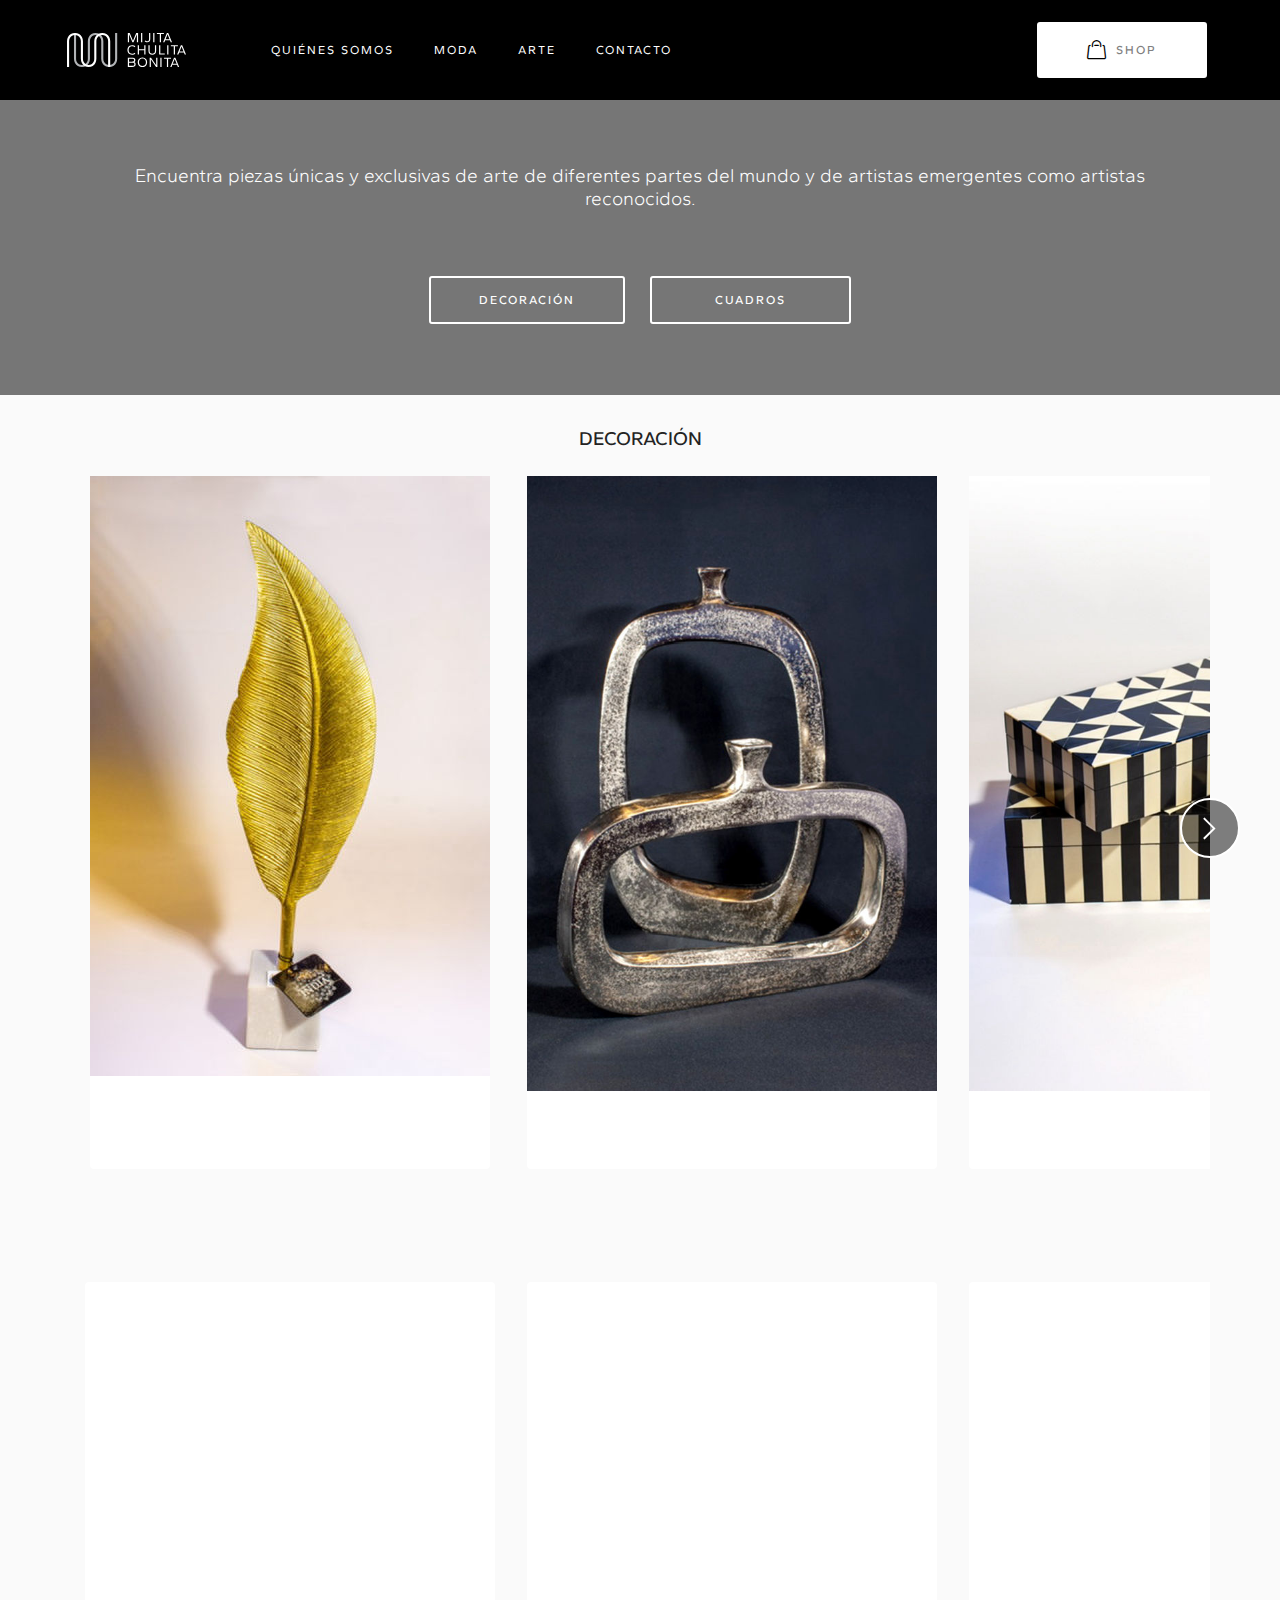
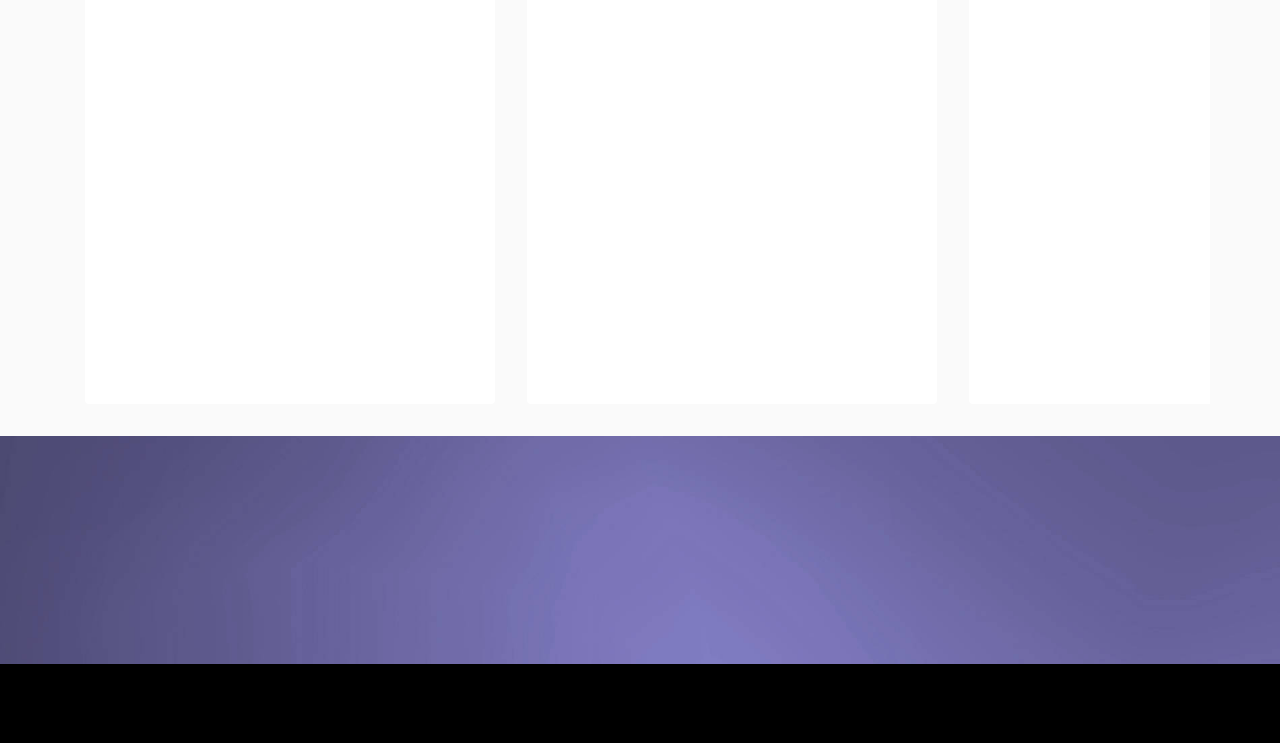
==== arte.html @ ff66fc86 "create github pages" ====
<!DOCTYPE html>
<html  >
<head>
  
  <meta charset="UTF-8">
  <meta http-equiv="X-UA-Compatible" content="IE=edge">
  
  <meta name="viewport" content="width=device-width, initial-scale=1, minimum-scale=1">
  <link rel="shortcut icon" href="assets/images/mcb.svg" type="image/x-icon">
  <meta name="description" content="">
  
  
  <title>Arte</title>
  <link rel="stylesheet" href="assets/web/assets/mobirise-icons-bold/mobirise-icons-bold.css">
  <link rel="stylesheet" href="assets/web/assets/mobirise-icons2/mobirise2.css">
  <link rel="stylesheet" href="assets/tether/tether.min.css">
  <link rel="stylesheet" href="assets/bootstrap/css/bootstrap.min.css">
  <link rel="stylesheet" href="assets/bootstrap/css/bootstrap-grid.min.css">
  <link rel="stylesheet" href="assets/bootstrap/css/bootstrap-reboot.min.css">
  <link rel="stylesheet" href="assets/animatecss/animate.min.css">
  <link rel="stylesheet" href="assets/dropdown/css/style.css">
  <link rel="stylesheet" href="assets/socicon/css/styles.css">
  <link rel="stylesheet" href="assets/theme/css/style.css">
  <link rel="preload" href="https://fonts.googleapis.com/css?family=Gantari:100,200,300,400,500,600,700,800,900,100i,200i,300i,400i,500i,600i,700i,800i,900i&display=swap" as="style" onload="this.onload=null;this.rel='stylesheet'">
  <noscript><link rel="stylesheet" href="https://fonts.googleapis.com/css?family=Gantari:100,200,300,400,500,600,700,800,900,100i,200i,300i,400i,500i,600i,700i,800i,900i&display=swap"></noscript>
  <link rel="preload" as="style" href="assets/mobirise/css/mbr-additional.css"><link rel="stylesheet" href="assets/mobirise/css/mbr-additional.css" type="text/css">

  
  
  
</head>
<body>
  
  <section class="menu menu2 charitym5 cid-uapcgdKpkz" once="menu" id="amenu2-3z">
    

    <nav class="navbar navbar-dropdown navbar-fixed-top navbar-expand-lg">
        <div class="container-fluid">
            <div class="navbar-brand">
                <span class="navbar-logo">
                    <a href="index.html">
                        <img src="assets/images/logo-mcb-1.svg" alt="" style="height: 3rem;">
                    </a>
                </span>
                
            </div>
            <button class="navbar-toggler" type="button" data-toggle="collapse" data-target="#navbarSupportedContent" aria-controls="navbarNavAltMarkup" aria-expanded="false" aria-label="Toggle navigation">
                <div class="hamburger">
                    <div>
                        <span></span>
                        <span></span>
                        <span></span>
                    </div>
                    <div>
                        <span></span>
                        <span></span>
                        <span></span>
                    </div>
                    <div></div>
                    <div>
                        <span></span>
                        <span></span>
                        <span></span>
                    </div>
                </div>
            </button>
            <div class="collapse navbar-collapse" id="navbarSupportedContent">
                <ul class="navbar-nav nav-dropdown" data-app-modern-menu="true"><li class="nav-item">
                        <a class="nav-link link text-white text-primary display-4" href="quienes-somos.html"><span style="font-weight: normal;">QUIÉNES SOMOS</span></a>
                    </li>
                    <li class="nav-item">
                        <a class="nav-link link text-white text-primary display-4" href="moda.html"><span style="font-weight: normal;">MODA</span></a>
                    </li>
                    <li class="nav-item">
                        <a class="nav-link link text-white text-primary display-4" href="arte.html"><span style="font-weight: normal;">ARTE</span></a>
                    </li>
                    <li class="nav-item">
                        <a class="nav-link link text-white text-primary display-4" href="contacto.html"><span style="font-weight: normal;">CONTACTO</span></a>
                    </li></ul>
                <div class="navbar-buttons mbr-section-btn"><a class="btn btn-white display-4" href="https://www.instagram.com/mijitachulitabonita/" target="_blank"><span class="mbrib-shopping-bag mbr-iconfont mbr-iconfont-btn" style="color: rgb(0, 0, 0);"></span>SHOP</a></div>
            </div>
        </div>
    </nav>
</section>

<section class="article06 modelm5 cid-uapcgedxtM" id="article06-40">
    

    
    

    <div class="container-fluid">
        <div class="row">
            <div class="col-12">
                <div class="content-wrapper">
                    <h2 class="mbr-section-title mbr-fonts-style display-1">Encuentra piezas únicas y exclusivas de arte de diferentes partes del mundo y de artistas emergentes como artistas reconocidos.</h2>
                    <div class="mbr-section-btn"><a class="btn btn-white-outline display-4" href="arte.html#slider3-41">DECORACIÓN</a> <a class="btn btn-white-outline display-4" href="arte.html#slider3-42">&nbsp; &nbsp;CUADROS&nbsp; &nbsp;</a></div>
                </div>
            </div>
        </div>
    </div>
</section>

<section class="slider3 mbr-embla cid-uapcgeuZ1p" id="slider3-41">
    

    
    
    <div class="position-relative text-center">
        <div class="col-12">
            <h3 class="mbr-section-title mbr-fonts-style align-center mb-4 display-5">
                DECORACIÓN</h3>
            
        </div>
        <div class="embla" data-skip-snaps="true" data-align="center" data-contain-scroll="trimSnaps" data-auto-play-interval="5" data-draggable="true">
            <div class="embla__viewport container">
                <div class="embla__container">
                    
                    
                    
                    <div class="embla__slide slider-image item active" style="margin-left: 1rem; margin-right: 1rem;">
                        <div class="card-wrap">
                            <div class="item-wrapper position-relative">
                                <div class="image-wrap">
                                    <img src="assets/images/escultura-1-400x600.jpg" alt="" data-slide-to="0" data-bs-slide-to="0">
                                </div>
                            </div>
                            <div class="content-wrap">
                                <h5 class="mbr-section-title card-title mbr-fonts-style align-center m-0 display-4">Escultura de hierro y mármol.</h5>
                                
                                
                                
                                
                            </div>
                        </div>
                    </div><div class="embla__slide slider-image item" style="margin-left: 1rem; margin-right: 1rem;">
                        <div class="card-wrap">
                            <div class="item-wrapper position-relative">
                                <div class="image-wrap">
                                    <img src="assets/images/florero-1-600x900.jpg" alt="" data-slide-to="1" data-bs-slide-to="1">
                                </div>
                            </div>
                            <div class="content-wrap">
                                <h5 class="mbr-section-title card-title mbr-fonts-style align-center m-0 display-4">Floreros decorativos</h5>
                                
                                
                                
                                
                            </div>
                        </div>
                    </div><div class="embla__slide slider-image item" style="margin-left: 1rem; margin-right: 1rem;">
                        <div class="card-wrap">
                            <div class="item-wrapper position-relative">
                                <div class="image-wrap">
                                    <img src="assets/images/caja-2-600x900.jpg" alt="" data-slide-to="2" data-bs-slide-to="2">
                                </div>
                            </div>
                            <div class="content-wrap">
                                <h5 class="mbr-section-title card-title mbr-fonts-style align-center m-0 display-4"><div>Caja de resina y hueso</div></h5>
                                
                                
                                
                                
                            </div>
                        </div>
                    </div>
                </div>
            </div>
            <button class="embla__button embla__button--prev">
                <span class="mobi-mbri mobi-mbri-arrow-prev mbr-iconfont" aria-hidden="true"></span>
                <span class="sr-only visually-hidden">Previous</span>
            </button>
            <button class="embla__button embla__button--next">
                <span class="mobi-mbri mobi-mbri-arrow-next mbr-iconfont" aria-hidden="true"></span>
                <span class="sr-only visually-hidden">Next</span>
            </button>
        </div>
    </div>
</section>

<section class="slider3 mbr-embla cid-uapcggp6aD" id="slider3-42">
    

    
    
    <div class="position-relative text-center">
        <div class="col-12">
            <h3 class="mbr-section-title mbr-fonts-style align-center mb-4 display-5">CUADROS</h3>
            
        </div>
        <div class="embla" data-skip-snaps="true" data-align="center" data-contain-scroll="trimSnaps" data-auto-play-interval="5" data-draggable="true">
            <div class="embla__viewport container">
                <div class="embla__container">
                    
                    
                    
                    <div class="embla__slide slider-image item active" style="margin-left: 1rem; margin-right: 1rem;">
                        <div class="card-wrap">
                            <div class="item-wrapper position-relative">
                                <div class="image-wrap">
                                    <img src="assets/images/cuadro-1-600x900.jpg" alt="" data-slide-to="0" data-bs-slide-to="0">
                                </div>
                            </div>
                            <div class="content-wrap">
                                <h5 class="mbr-section-title card-title mbr-fonts-style align-center m-0 display-4">Título: “Mujer Desnuda”<div>Técnica: Acrílico</div><div>Artista: Michelle de Sicilia</div></h5>
                                
                                
                                
                                
                            </div>
                        </div>
                    </div><div class="embla__slide slider-image item" style="margin-left: 1rem; margin-right: 1rem;">
                        <div class="card-wrap">
                            <div class="item-wrapper position-relative">
                                <div class="image-wrap">
                                    <img src="assets/images/cuadro-2-600x900.jpg" alt="" data-slide-to="1" data-bs-slide-to="1">
                                </div>
                            </div>
                            <div class="content-wrap">
                                <h5 class="mbr-section-title card-title mbr-fonts-style align-center m-0 display-4">Título: “Revolución”<br>Técnica: Acrílico sobre periódico<br>Artista: Michelle de Sicilia</h5>
                                
                                
                                
                                
                            </div>
                        </div>
                    </div><div class="embla__slide slider-image item" style="margin-left: 1rem; margin-right: 1rem;">
                        <div class="card-wrap">
                            <div class="item-wrapper position-relative">
                                <div class="image-wrap">
                                    <img src="assets/images/cuadro-3-600x900.jpg" alt="" data-slide-to="2" data-bs-slide-to="2">
                                </div>
                            </div>
                            <div class="content-wrap">
                                <h5 class="mbr-section-title card-title mbr-fonts-style align-center m-0 display-4">Canvas impreso.<br>Medidas 41.5 x 31.5</h5>
                                
                                
                                
                                
                            </div>
                        </div>
                    </div><div class="embla__slide slider-image item" style="margin-left: 1rem; margin-right: 1rem;">
                        <div class="card-wrap">
                            <div class="item-wrapper position-relative">
                                <div class="image-wrap">
                                    <img src="../../app/themes/mobirise5/components/slider3/" alt="" data-slide-to="8" data-bs-slide-to="8">
                                </div>
                            </div>
                            <div class="content-wrap">
                                <h5 class="mbr-section-title card-title mbr-fonts-style align-center m-0 display-4"><div>Bila 77</div></h5>
                                
                                
                                
                                
                            </div>
                        </div>
                    </div><div class="embla__slide slider-image item" style="margin-left: 1rem; margin-right: 1rem;">
                        <div class="card-wrap">
                            <div class="item-wrapper position-relative">
                                <div class="image-wrap">
                                    <img src="../../app/themes/mobirise5/components/slider3/" alt="" data-slide-to="9" data-bs-slide-to="9">
                                </div>
                            </div>
                            <div class="content-wrap">
                                <h5 class="mbr-section-title card-title mbr-fonts-style align-center m-0 display-4">Bila 77</h5>
                                
                                
                                
                                
                            </div>
                        </div>
                    </div><div class="embla__slide slider-image item" style="margin-left: 1rem; margin-right: 1rem;">
                        <div class="card-wrap">
                            <div class="item-wrapper position-relative">
                                <div class="image-wrap">
                                    <img src="../../app/themes/mobirise5/components/slider3/" alt="" data-slide-to="10" data-bs-slide-to="10">
                                </div>
                            </div>
                            <div class="content-wrap">
                                <h5 class="mbr-section-title card-title mbr-fonts-style align-center m-0 display-4">Recycled-Karma</h5>
                                
                                
                                
                                
                            </div>
                        </div>
                    </div>
                </div>
            </div>
            <button class="embla__button embla__button--prev">
                <span class="mobi-mbri mobi-mbri-arrow-prev mbr-iconfont" aria-hidden="true"></span>
                <span class="sr-only visually-hidden">Previous</span>
            </button>
            <button class="embla__button embla__button--next">
                <span class="mobi-mbri mobi-mbri-arrow-next mbr-iconfont" aria-hidden="true"></span>
                <span class="sr-only visually-hidden">Next</span>
            </button>
        </div>
    </div>
</section>

<section class="article09 merchm5 cid-uapkYEFj7q" id="article09-46">
    

    
    

    <div class="container-fluid">
        <div class="row">
            <div class="col-12 col-lg-6">
                <div class="content-wrapper">
                    
                    <p class="mbr-text mbr-fonts-style display-7">Descubre nuestra colección de piezas solidarias de arte y moda.<br></p>
                    <div class="mbr-section-btn"><a class="btn btn-primary display-4" href="https://www.instagram.com/mijitachulitabonita/"><span class="mbrib-shopping-bag mbr-iconfont mbr-iconfont-btn"></span>SHOP</a></div>
                </div>
            </div>
        </div>
    </div>
</section>

<section class="footer2 cid-uapcgiK0Tx" once="footers" id="footer02-44">

    

    

    <div class="container">
        <div class="media-container-row align-center mbr-white">
            <div class="col-12">
                <p class="mbr-text mb-0 mbr-fonts-style display-4">
                    © 2024 Mijita Chulita Bonita</p>
            </div>
        </div>
    </div>
</section>


<script src="assets/web/assets/jquery/jquery.min.js"></script>
  <script src="assets/popper/popper.min.js"></script>
  <script src="assets/tether/tether.min.js"></script>
  <script src="assets/bootstrap/js/bootstrap.min.js"></script>
  <script src="assets/smoothscroll/smooth-scroll.js"></script>
  <script src="assets/viewportchecker/jquery.viewportchecker.js"></script>
  <script src="assets/dropdown/js/nav-dropdown.js"></script>
  <script src="assets/dropdown/js/navbar-dropdown.js"></script>
  <script src="assets/touchswipe/jquery.touch-swipe.min.js"></script>
  <script src="assets/embla/embla.min.js"></script>
  <script src="assets/embla/script.js"></script>
  <script src="assets/theme/js/script.js"></script>
  
  
  
  <input name="animation" type="hidden">
  </body>
</html>
---- assets/web/assets/mobirise-icons-bold/mobirise-icons-bold.css ----
@font-face {
  font-family: 'mobirise-icons-bold';
  font-display: swap;
  src:  url('mobirise-icons-bold.eot?m1l4yr');
  src:  url('mobirise-icons-bold.eot?m1l4yr#iefix') format('embedded-opentype'),
    url('mobirise-icons-bold.ttf?m1l4yr') format('truetype'),
    url('mobirise-icons-bold.woff?m1l4yr') format('woff'),
    url('mobirise-icons-bold.svg?m1l4yr#mobirise-icons-bold') format('svg');
  font-weight: normal;
  font-style: normal;
}

[class^="mbrib-"], [class*="mbrib-"] {
  /* use !important to prevent issues with browser extensions that change fonts */
  font-family: 'mobirise-icons-bold' !important;
  speak: none;
  font-style: normal;
  font-weight: normal;
  font-variant: normal;
  text-transform: none;
  line-height: 1;

  /* Better Font Rendering =========== */
  -webkit-font-smoothing: antialiased;
  -moz-osx-font-smoothing: grayscale;
}

.mbrib-add-submenu:before {
  content: "\e900";
}
.mbrib-alert:before {
  content: "\e901";
}
.mbrib-align-center:before {
  content: "\e902";
}
.mbrib-align-justify:before {
  content: "\e903";
}
.mbrib-align-left:before {
  content: "\e904";
}
.mbrib-align-right:before {
  content: "\e905";
}
.mbrib-android:before {
  content: "\e906";
}
.mbrib-apple:before {
  content: "\e907";
}
.mbrib-arrow-down:before {
  content: "\e908";
}
.mbrib-arrow-next:before {
  content: "\e909";
}
.mbrib-arrow-prev:before {
  content: "\e90a";
}
.mbrib-arrow-up:before {
  content: "\e90b";
}
.mbrib-bold:before {
  content: "\e90c";
}
.mbrib-bookmark:before {
  content: "\e90d";
}
.mbrib-bootstrap:before {
  content: "\e90e";
}
.mbrib-briefcase:before {
  content: "\e90f";
}
.mbrib-browse:before {
  content: "\e910";
}
.mbrib-bulleted-list:before {
  content: "\e911";
}
.mbrib-calendar:before {
  content: "\e912";
}
.mbrib-camera:before {
  content: "\e913";
}
.mbrib-cart-add:before {
  content: "\e914";
}
.mbrib-cart-full:before {
  content: "\e915";
}
.mbrib-cash:before {
  content: "\e916";
}
.mbrib-change-style:before {
  content: "\e917";
}
.mbrib-chat:before {
  content: "\e918";
}
.mbrib-clock:before {
  content: "\e919";
}
.mbrib-close:before {
  content: "\e91a";
}
.mbrib-cloud:before {
  content: "\e91b";
}
.mbrib-code:before {
  content: "\e91c";
}
.mbrib-contact-form:before {
  content: "\e91d";
}
.mbrib-credit-card:before {
  content: "\e91e";
}
.mbrib-cursor-click:before {
  content: "\e91f";
}
.mbrib-cust-feedback:before {
  content: "\e920";
}
.mbrib-database:before {
  content: "\e921";
}
.mbrib-delivery:before {
  content: "\e922";
}
.mbrib-desktop:before {
  content: "\e923";
}
.mbrib-devices:before {
  content: "\e924";
}
.mbrib-down:before {
  content: "\e925";
}
.mbrib-download:before {
  content: "\e926";
}
.mbrib-drag-n-drop:before {
  content: "\e927";
}
.mbrib-drag-n-drop2:before {
  content: "\e928";
}
.mbrib-edit:before {
  content: "\e929";
}
.mbrib-edit2:before {
  content: "\e92a";
}
.mbrib-error:before {
  content: "\e92b";
}
.mbrib-extension:before {
  content: "\e92c";
}
.mbrib-features:before {
  content: "\e92d";
}
.mbrib-file:before {
  content: "\e92e";
}
.mbrib-flag:before {
  content: "\e92f";
}
.mbrib-folder:before {
  content: "\e930";
}
.mbrib-gift:before {
  content: "\e931";
}
.mbrib-github:before {
  content: "\e932";
}
.mbrib-globe-2:before {
  content: "\e933";
}
.mbrib-globe:before {
  content: "\e934";
}
.mbrib-growing-chart:before {
  content: "\e935";
}
.mbrib-hearth:before {
  content: "\e936";
}
.mbrib-help:before {
  content: "\e937";
}
.mbrib-home:before {
  content: "\e938";
}
.mbrib-hot-cup:before {
  content: "\e939";
}
.mbrib-idea:before {
  content: "\e93a";
}
.mbrib-image-gallery:before {
  content: "\e93b";
}
.mbrib-image-slider:before {
  content: "\e93c";
}
.mbrib-info:before {
  content: "\e93d";
}
.mbrib-italic:before {
  content: "\e93e";
}
.mbrib-key:before {
  content: "\e93f";
}
.mbrib-laptop:before {
  content: "\e940";
}
.mbrib-layers:before {
  content: "\e941";
}
.mbrib-left-right:before {
  content: "\e942";
}
.mbrib-left:before {
  content: "\e943";
}
.mbrib-letter:before {
  content: "\e944";
}
.mbrib-like:before {
  content: "\e945";
}
.mbrib-link:before {
  content: "\e946";
}
.mbrib-lock:before {
  content: "\e947";
}
.mbrib-login:before {
  content: "\e948";
}
.mbrib-logout:before {
  content: "\e949";
}
.mbrib-magic-stick:before {
  content: "\e94a";
}
.mbrib-map-pin:before {
  content: "\e94b";
}
.mbrib-menu:before {
  content: "\e94c";
}
.mbrib-mobile:before {
  content: "\e94d";
}
.mbrib-mobile2:before {
  content: "\e94e";
}
.mbrib-mobirise:before {
  content: "\e94f";
}
.mbrib-more-horizontal:before {
  content: "\e950";
}
.mbrib-more-vertical:before {
  content: "\e951";
}
.mbrib-music:before {
  content: "\e952";
}
.mbrib-new-file:before {
  content: "\e953";
}
.mbrib-numbered-list:before {
  content: "\e954";
}
.mbrib-opened-folder:before {
  content: "\e955";
}
.mbrib-pages:before {
  content: "\e956";
}
.mbrib-paper-plane:before {
  content: "\e957";
}
.mbrib-paperclip:before {
  content: "\e958";
}
.mbrib-photo:before {
  content: "\e959";
}
.mbrib-photos:before {
  content: "\e95a";
}
.mbrib-pin:before {
  content: "\e95b";
}
.mbrib-play:before {
  content: "\e95c";
}
.mbrib-plus:before {
  content: "\e95d";
}
.mbrib-preview:before {
  content: "\e95e";
}
.mbrib-print:before {
  content: "\e95f";
}
.mbrib-protect:before {
  content: "\e960";
}
.mbrib-question:before {
  content: "\e961";
}
.mbrib-quote-left:before {
  content: "\e962";
}
.mbrib-quote-right:before {
  content: "\e963";
}
.mbrib-redo:before {
  content: "\e964";
}
.mbrib-refresh:before {
  content: "\e965";
}
.mbrib-responsive:before {
  content: "\e966";
}
.mbrib-right:before {
  content: "\e967";
}
.mbrib-rocket:before {
  content: "\e968";
}
.mbrib-sad-face:before {
  content: "\e969";
}
.mbrib-sale:before {
  content: "\e96a";
}
.mbrib-save:before {
  content: "\e96b";
}
.mbrib-search:before {
  content: "\e96c";
}
.mbrib-setting:before {
  content: "\e96d";
}
.mbrib-setting2:before {
  content: "\e96e";
}
.mbrib-setting3:before {
  content: "\e96f";
}
.mbrib-share:before {
  content: "\e970";
}
.mbrib-shopping-bag:before {
  content: "\e971";
}
.mbrib-shopping-basket:before {
  content: "\e972";
}
.mbrib-shopping-cart:before {
  content: "\e973";
}
.mbrib-sites:before {
  content: "\e974";
}
.mbrib-smile-face:before {
  content: "\e975";
}
.mbrib-speed:before {
  content: "\e976";
}
.mbrib-star:before {
  content: "\e977";
}
.mbrib-success:before {
  content: "\e978";
}
.mbrib-sun:before {
  content: "\e979";
}
.mbrib-sun2:before {
  content: "\e97a";
}
.mbrib-tablet-vertical:before {
  content: "\e97b";
}
.mbrib-tablet:before {
  content: "\e97c";
}
.mbrib-target:before {
  content: "\e97d";
}
.mbrib-timer:before {
  content: "\e97e";
}
.mbrib-to-ftp:before {
  content: "\e97f";
}
.mbrib-to-local-drive:before {
  content: "\e980";
}
.mbrib-touch-swipe:before {
  content: "\e981";
}
.mbrib-touch:before {
  content: "\e982";
}
.mbrib-trash:before {
  content: "\e983";
}
.mbrib-underline:before {
  content: "\e984";
}
.mbrib-undo:before {
  content: "\e985";
}
.mbrib-unlink:before {
  content: "\e986";
}
.mbrib-unlock:before {
  content: "\e987";
}
.mbrib-up-down:before {
  content: "\e988";
}
.mbrib-up:before {
  content: "\e989";
}
.mbrib-update:before {
  content: "\e98a";
}
.mbrib-upload:before {
  content: "\e98b";
}
.mbrib-user:before {
  content: "\e98c";
}
.mbrib-user2:before {
  content: "\e98d";
}
.mbrib-users:before {
  content: "\e98e";
}
.mbrib-video-play:before {
  content: "\e98f";
}
.mbrib-video:before {
  content: "\e990";
}
.mbrib-watch:before {
  content: "\e991";
}
.mbrib-website-theme:before {
  content: "\e992";
}
.mbrib-wifi:before {
  content: "\e993";
}
.mbrib-windows:before {
  content: "\e994";
}
.mbrib-zoom-out:before {
  content: "\e995";
}
---- assets/web/assets/mobirise-icons2/mobirise2.css ----
@font-face {
  font-family: 'Moririse2';
  font-display: swap;
  src:  url('mobirise2.eot?f2bix4');
  src:  url('mobirise2.eot?f2bix4#iefix') format('embedded-opentype'),
    url('mobirise2.ttf?f2bix4') format('truetype'),
    url('mobirise2.woff?f2bix4') format('woff'),
    url('mobirise2.svg?f2bix4#mobirise2') format('svg');
  font-weight: normal;
  font-style: normal;
}

[class^="mobi-"], [class*=" mobi-"] {
  /* use !important to prevent issues with browser extensions that change fonts */
  font-family: 'Moririse2' !important;
  speak: none;
  font-style: normal;
  font-weight: normal;
  font-variant: normal;
  text-transform: none;
  line-height: 1;

  /* Better Font Rendering =========== */
  -webkit-font-smoothing: antialiased;
  -moz-osx-font-smoothing: grayscale;
}

.mobi-mbri-add-submenu:before {
  content: "\e900";
}
.mobi-mbri-alert:before {
  content: "\e901";
}
.mobi-mbri-align-center:before {
  content: "\e902";
}
.mobi-mbri-align-justify:before {
  content: "\e903";
}
.mobi-mbri-align-left:before {
  content: "\e904";
}
.mobi-mbri-align-right:before {
  content: "\e905";
}
.mobi-mbri-android:before {
  content: "\e906";
}
.mobi-mbri-apple:before {
  content: "\e907";
}
.mobi-mbri-arrow-down:before {
  content: "\e908";
}
.mobi-mbri-arrow-next:before {
  content: "\e909";
}
.mobi-mbri-arrow-prev:before {
  content: "\e90a";
}
.mobi-mbri-arrow-up:before {
  content: "\e90b";
}
.mobi-mbri-bold:before {
  content: "\e90c";
}
.mobi-mbri-bookmark:before {
  content: "\e90d";
}
.mobi-mbri-bootstrap:before {
  content: "\e90e";
}
.mobi-mbri-briefcase:before {
  content: "\e90f";
}
.mobi-mbri-browse:before {
  content: "\e910";
}
.mobi-mbri-bulleted-list:before {
  content: "\e911";
}
.mobi-mbri-calendar:before {
  content: "\e912";
}
.mobi-mbri-camera:before {
  content: "\e913";
}
.mobi-mbri-cart-add:before {
  content: "\e914";
}
.mobi-mbri-cart-full:before {
  content: "\e915";
}
.mobi-mbri-cash:before {
  content: "\e916";
}
.mobi-mbri-change-style:before {
  content: "\e917";
}
.mobi-mbri-chat:before {
  content: "\e918";
}
.mobi-mbri-clock:before {
  content: "\e919";
}
.mobi-mbri-close:before {
  content: "\e91a";
}
.mobi-mbri-cloud:before {
  content: "\e91b";
}
.mobi-mbri-code:before {
  content: "\e91c";
}
.mobi-mbri-contact-form:before {
  content: "\e91d";
}
.mobi-mbri-credit-card:before {
  content: "\e91e";
}
.mobi-mbri-cursor-click:before {
  content: "\e91f";
}
.mobi-mbri-cust-feedback:before {
  content: "\e920";
}
.mobi-mbri-database:before {
  content: "\e921";
}
.mobi-mbri-delivery:before {
  content: "\e922";
}
.mobi-mbri-desktop:before {
  content: "\e923";
}
.mobi-mbri-devices:before {
  content: "\e924";
}
.mobi-mbri-down:before {
  content: "\e925";
}
.mobi-mbri-download-2:before {
  content: "\e926";
}
.mobi-mbri-download:before {
  content: "\e927";
}
.mobi-mbri-drag-n-drop-2:before {
  content: "\e928";
}
.mobi-mbri-drag-n-drop:before {
  content: "\e929";
}
.mobi-mbri-edit-2:before {
  content: "\e92a";
}
.mobi-mbri-edit:before {
  content: "\e92b";
}
.mobi-mbri-error:before {
  content: "\e92c";
}
.mobi-mbri-extension:before {
  content: "\e92d";
}
.mobi-mbri-features:before {
  content: "\e92e";
}
.mobi-mbri-file:before {
  content: "\e92f";
}
.mobi-mbri-flag:before {
  content: "\e930";
}
.mobi-mbri-folder:before {
  content: "\e931";
}
.mobi-mbri-gift:before {
  content: "\e932";
}
.mobi-mbri-github:before {
  content: "\e933";
}
.mobi-mbri-globe-2:before {
  content: "\e934";
}
.mobi-mbri-globe:before {
  content: "\e935";
}
.mobi-mbri-growing-chart:before {
  content: "\e936";
}
.mobi-mbri-hearth:before {
  content: "\e937";
}
.mobi-mbri-help:before {
  content: "\e938";
}
.mobi-mbri-home:before {
  content: "\e939";
}
.mobi-mbri-hot-cup:before {
  content: "\e93a";
}
.mobi-mbri-idea:before {
  content: "\e93b";
}
.mobi-mbri-image-gallery:before {
  content: "\e93c";
}
.mobi-mbri-image-slider:before {
  content: "\e93d";
}
.mobi-mbri-info:before {
  content: "\e93e";
}
.mobi-mbri-italic:before {
  content: "\e93f";
}
.mobi-mbri-key:before {
  content: "\e940";
}
.mobi-mbri-laptop:before {
  content: "\e941";
}
.mobi-mbri-layers:before {
  content: "\e942";
}
.mobi-mbri-left-right:before {
  content: "\e943";
}
.mobi-mbri-left:before {
  content: "\e944";
}
.mobi-mbri-letter:before {
  content: "\e945";
}
.mobi-mbri-like:before {
  content: "\e946";
}
.mobi-mbri-link:before {
  content: "\e947";
}
.mobi-mbri-lock:before {
  content: "\e948";
}
.mobi-mbri-login:before {
  content: "\e949";
}
.mobi-mbri-logout:before {
  content: "\e94a";
}
.mobi-mbri-magic-stick:before {
  content: "\e94b";
}
.mobi-mbri-map-pin:before {
  content: "\e94c";
}
.mobi-mbri-menu:before {
  content: "\e94d";
}
.mobi-mbri-mobile-2:before {
  content: "\e94e";
}
.mobi-mbri-mobile-horizontal:before {
  content: "\e94f";
}
.mobi-mbri-mobile:before {
  content: "\e950";
}
.mobi-mbri-mobirise:before {
  content: "\e951";
}
.mobi-mbri-more-horizontal:before {
  content: "\e952";
}
.mobi-mbri-more-vertical:before {
  content: "\e953";
}
.mobi-mbri-music:before {
  content: "\e954";
}
.mobi-mbri-new-file:before {
  content: "\e955";
}
.mobi-mbri-numbered-list:before {
  content: "\e956";
}
.mobi-mbri-opened-folder:before {
  content: "\e957";
}
.mobi-mbri-pages:before {
  content: "\e958";
}
.mobi-mbri-paper-plane:before {
  content: "\e959";
}
.mobi-mbri-paperclip:before {
  content: "\e95a";
}
.mobi-mbri-phone:before {
  content: "\e95b";
}
.mobi-mbri-photo:before {
  content: "\e95c";
}
.mobi-mbri-photos:before {
  content: "\e95d";
}
.mobi-mbri-pin:before {
  content: "\e95e";
}
.mobi-mbri-play:before {
  content: "\e95f";
}
.mobi-mbri-plus:before {
  content: "\e960";
}
.mobi-mbri-preview:before {
  content: "\e961";
}
.mobi-mbri-print:before {
  content: "\e962";
}
.mobi-mbri-protect:before {
  content: "\e963";
}
.mobi-mbri-question:before {
  content: "\e964";
}
.mobi-mbri-quote-left:before {
  content: "\e965";
}
.mobi-mbri-quote-right:before {
  content: "\e966";
}
.mobi-mbri-redo:before {
  content: "\e967";
}
.mobi-mbri-refresh:before {
  content: "\e968";
}
.mobi-mbri-responsive-2:before {
  content: "\e969";
}
.mobi-mbri-responsive:before {
  content: "\e96a";
}
.mobi-mbri-right:before {
  content: "\e96b";
}
.mobi-mbri-rocket:before {
  content: "\e96c";
}
.mobi-mbri-sad-face:before {
  content: "\e96d";
}
.mobi-mbri-sale:before {
  content: "\e96e";
}
.mobi-mbri-save:before {
  content: "\e96f";
}
.mobi-mbri-search:before {
  content: "\e970";
}
.mobi-mbri-setting-2:before {
  content: "\e971";
}
.mobi-mbri-setting-3:before {
  content: "\e972";
}
.mobi-mbri-setting:before {
  content: "\e973";
}
.mobi-mbri-share:before {
  content: "\e974";
}
.mobi-mbri-shopping-bag:before {
  content: "\e975";
}
.mobi-mbri-shopping-basket:before {
  content: "\e976";
}
.mobi-mbri-shopping-cart:before {
  content: "\e977";
}
.mobi-mbri-sites:before {
  content: "\e978";
}
.mobi-mbri-smile-face:before {
  content: "\e979";
}
.mobi-mbri-speed:before {
  content: "\e97a";
}
.mobi-mbri-star:before {
  content: "\e97b";
}
.mobi-mbri-success:before {
  content: "\e97c";
}
.mobi-mbri-sun:before {
  content: "\e97d";
}
.mobi-mbri-sun2:before {
  content: "\e97e";
}
.mobi-mbri-tablet-vertical:before {
  content: "\e97f";
}
.mobi-mbri-tablet:before {
  content: "\e980";
}
.mobi-mbri-target:before {
  content: "\e981";
}
.mobi-mbri-timer:before {
  content: "\e982";
}
.mobi-mbri-to-ftp:before {
  content: "\e983";
}
.mobi-mbri-to-local-drive:before {
  content: "\e984";
}
.mobi-mbri-touch-swipe:before {
  content: "\e985";
}
.mobi-mbri-touch:before {
  content: "\e986";
}
.mobi-mbri-trash:before {
  content: "\e987";
}
.mobi-mbri-underline:before {
  content: "\e988";
}
.mobi-mbri-undo:before {
  content: "\e989";
}
.mobi-mbri-unlink:before {
  content: "\e98a";
}
.mobi-mbri-unlock:before {
  content: "\e98b";
}
.mobi-mbri-up-down:before {
  content: "\e98c";
}
.mobi-mbri-up:before {
  content: "\e98d";
}
.mobi-mbri-update:before {
  content: "\e98e";
}
.mobi-mbri-upload-2:before {
  content: "\e98f";
}
.mobi-mbri-upload:before {
  content: "\e990";
}
.mobi-mbri-user-2:before {
  content: "\e991";
}
.mobi-mbri-user:before {
  content: "\e992";
}
.mobi-mbri-users:before {
  content: "\e993";
}
.mobi-mbri-video-play:before {
  content: "\e994";
}
.mobi-mbri-video:before {
  content: "\e995";
}
.mobi-mbri-watch:before {
  content: "\e996";
}
.mobi-mbri-website-theme-2:before {
  content: "\e997";
}
.mobi-mbri-website-theme:before {
  content: "\e998";
}
.mobi-mbri-wifi:before {
  content: "\e999";
}
.mobi-mbri-windows:before {
  content: "\e99a";
}
.mobi-mbri-zoom-in:before {
  content: "\e99b";
}
.mobi-mbri-zoom-out:before {
  content: "\e99c";
}
---- assets/dropdown/css/style.css ----
.navbar-dropdown {
  left: 0;
  padding: 0;
  position: absolute;
  right: 0;
  top: 0;
  transition: all 0.45s ease;
  z-index: 1030;
  background: #282828; }
  .navbar-dropdown .navbar-logo {
    margin-right: 0.8rem;
    transition: margin 0.3s ease-in-out;
    vertical-align: middle; }
    .navbar-dropdown .navbar-logo img {
      height: 3.125rem;
      transition: all 0.3s ease-in-out; }
    .navbar-dropdown .navbar-logo.mbr-iconfont {
      font-size: 3.125rem;
      line-height: 3.125rem; }
  .navbar-dropdown .navbar-caption {
    font-weight: 700;
    white-space: normal;
    vertical-align: -4px;
    line-height: 3.125rem !important; }
    .navbar-dropdown .navbar-caption, .navbar-dropdown .navbar-caption:hover {
      color: inherit;
      text-decoration: none; }
  .navbar-dropdown .mbr-iconfont + .navbar-caption {
    vertical-align: -1px; }
  .navbar-dropdown.navbar-fixed-top {
    position: fixed; }
  .navbar-dropdown .navbar-brand span {
    vertical-align: -4px; }
  .navbar-dropdown.bg-color.transparent {
    background: none; }
  .navbar-dropdown.navbar-short .navbar-brand {
    padding: 0.625rem 0; }
    .navbar-dropdown.navbar-short .navbar-brand span {
      vertical-align: -1px; }
  .navbar-dropdown.navbar-short .navbar-caption {
    line-height: 2.375rem !important;
    vertical-align: -2px; }
  .navbar-dropdown.navbar-short .navbar-logo {
    margin-right: 0.5rem; }
    .navbar-dropdown.navbar-short .navbar-logo img {
      height: 2.375rem; }
    .navbar-dropdown.navbar-short .navbar-logo.mbr-iconfont {
      font-size: 2.375rem;
      line-height: 2.375rem; }
  .navbar-dropdown.navbar-short .mbr-table-cell {
    height: 3.625rem; }
  .navbar-dropdown .navbar-close {
    left: 0.6875rem;
    position: fixed;
    top: 0.75rem;
    z-index: 1000; }
  .navbar-dropdown .hamburger-icon {
    content: "";
    display: inline-block;
    vertical-align: middle;
    width: 16px;
    -webkit-box-shadow: 0 -6px 0 1px #282828,0 0 0 1px #282828,0 6px 0 1px #282828;
    -moz-box-shadow: 0 -6px 0 1px #282828,0 0 0 1px #282828,0 6px 0 1px #282828;
    box-shadow: 0 -6px 0 1px #282828,0 0 0 1px #282828,0 6px 0 1px #282828; }

.dropdown-menu .dropdown-toggle[data-toggle="dropdown-submenu"]::after {
  border-bottom: 0.35em solid transparent;
  border-left: 0.35em solid;
  border-right: 0;
  border-top: 0.35em solid transparent;
  margin-left: 0.3rem; }

.dropdown-menu .dropdown-item:focus {
  outline: 0; }

.nav-dropdown {
  font-size: 0.75rem;
  font-weight: 500;
  height: auto !important; }
  .nav-dropdown .nav-btn {
    padding-left: 1rem; }
  .nav-dropdown .link {
    margin: .667em 1.667em;
    font-weight: 500;
    padding: 0;
    transition: color .2s ease-in-out; }
    .nav-dropdown .link.dropdown-toggle {
      margin-right: 2.583em; }
      .nav-dropdown .link.dropdown-toggle::after {
        margin-left: .25rem;
        border-top: 0.35em solid;
        border-right: 0.35em solid transparent;
        border-left: 0.35em solid transparent;
        border-bottom: 0; }
      .nav-dropdown .link.dropdown-toggle[aria-expanded="true"] {
        margin: 0;
        padding: 0.667em 3.263em  0.667em 1.667em; }
  .nav-dropdown .link::after,
  .nav-dropdown .dropdown-item::after {
    color: inherit; }
  .nav-dropdown .btn {
    font-size: 0.75rem;
    font-weight: 700;
    letter-spacing: 0;
    margin-bottom: 0;
    padding-left: 1.25rem;
    padding-right: 1.25rem; }
  .nav-dropdown .dropdown-menu {
    border-radius: 0;
    border: 0;
    left: 0;
    margin: 0;
    padding-bottom: 1.25rem;
    padding-top: 1.25rem;
    position: relative; }
  .nav-dropdown .dropdown-submenu {
    margin-left: 0.125rem;
    top: 0; }
  .nav-dropdown .dropdown-item {
    font-weight: 500;
    line-height: 2;
    padding: 0.3846em 4.615em 0.3846em 1.5385em;
    position: relative;
    transition: color .2s ease-in-out, background-color .2s ease-in-out; }
    .nav-dropdown .dropdown-item::after {
      margin-top: -0.3077em;
      position: absolute;
      right: 1.1538em;
      top: 50%; }
    .nav-dropdown .dropdown-item:focus, .nav-dropdown .dropdown-item:hover {
      background: none; }

@media (max-width: 767px) {
  .nav-dropdown.navbar-toggleable-sm {
    bottom: 0;
    display: none;
    left: 0;
    overflow-x: hidden;
    position: fixed;
    top: 0;
    transform: translateX(-100%);
    -ms-transform: translateX(-100%);
    -webkit-transform: translateX(-100%);
    width: 18.75rem;
    z-index: 999; } }
.nav-dropdown.navbar-toggleable-xl {
  bottom: 0;
  display: none;
  left: 0;
  overflow-x: hidden;
  position: fixed;
  top: 0;
  transform: translateX(-100%);
  -ms-transform: translateX(-100%);
  -webkit-transform: translateX(-100%);
  width: 18.75rem;
  z-index: 999; }

.nav-dropdown-sm {
  display: block !important;
  overflow-x: hidden;
  overflow: auto;
  padding-top: 3.875rem; }
  .nav-dropdown-sm::after {
    content: "";
    display: block;
    height: 3rem;
    width: 100%; }
  .nav-dropdown-sm.collapse.in ~ .navbar-close {
    display: block !important; }
  .nav-dropdown-sm.collapsing, .nav-dropdown-sm.collapse.in {
    transform: translateX(0);
    -ms-transform: translateX(0);
    -webkit-transform: translateX(0);
    transition: all 0.25s ease-out;
    -webkit-transition: all 0.25s ease-out;
    background: #282828; }
  .nav-dropdown-sm.collapsing[aria-expanded="false"] {
    transform: translateX(-100%);
    -ms-transform: translateX(-100%);
    -webkit-transform: translateX(-100%); }
  .nav-dropdown-sm .nav-item {
    display: block;
    margin-left: 0 !important;
    padding-left: 0; }
  .nav-dropdown-sm .link,
  .nav-dropdown-sm .dropdown-item {
    border-top: 1px dotted rgba(255, 255, 255, 0.1);
    font-size: 0.8125rem;
    line-height: 1.6;
    margin: 0 !important;
    padding: 0.875rem 2.4rem 0.875rem 1.5625rem !important;
    position: relative;
    white-space: normal; }
    .nav-dropdown-sm .link:focus, .nav-dropdown-sm .link:hover,
    .nav-dropdown-sm .dropdown-item:focus,
    .nav-dropdown-sm .dropdown-item:hover {
      background: rgba(0, 0, 0, 0.2) !important;
      color: #c0a375; }
  .nav-dropdown-sm .nav-btn {
    position: relative;
    padding: 1.5625rem 1.5625rem 0 1.5625rem; }
    .nav-dropdown-sm .nav-btn::before {
      border-top: 1px dotted rgba(255, 255, 255, 0.1);
      content: "";
      left: 0;
      position: absolute;
      top: 0;
      width: 100%; }
    .nav-dropdown-sm .nav-btn + .nav-btn {
      padding-top: 0.625rem; }
      .nav-dropdown-sm .nav-btn + .nav-btn::before {
        display: none; }
  .nav-dropdown-sm .btn {
    padding: 0.625rem 0; }
  .nav-dropdown-sm .dropdown-toggle[data-toggle="dropdown-submenu"]::after {
    margin-left: .25rem;
    border-top: 0.35em solid;
    border-right: 0.35em solid transparent;
    border-left: 0.35em solid transparent;
    border-bottom: 0; }
  .nav-dropdown-sm .dropdown-toggle[data-toggle="dropdown-submenu"][aria-expanded="true"]::after {
    border-top: 0;
    border-right: 0.35em solid transparent;
    border-left: 0.35em solid transparent;
    border-bottom: 0.35em solid; }
  .nav-dropdown-sm .dropdown-menu {
    margin: 0;
    padding: 0;
    position: relative;
    top: 0;
    left: 0;
    width: 100%;
    border: 0;
    float: none;
    border-radius: 0;
    background: none; }
  .nav-dropdown-sm .dropdown-submenu {
    left: 100%;
    margin-left: 0.125rem;
    margin-top: -1.25rem;
    top: 0; }

.navbar-toggleable-sm .nav-dropdown .dropdown-menu {
  position: absolute; }

.navbar-toggleable-sm .nav-dropdown .dropdown-submenu {
  left: 100%;
  margin-left: 0.125rem;
  margin-top: -1.25rem;
  top: 0; }

.navbar-toggleable-sm.opened .nav-dropdown .dropdown-menu {
  position: relative; }

.navbar-toggleable-sm.opened .nav-dropdown .dropdown-submenu {
  left: 0;
  margin-left: 00rem;
  margin-top: 0rem;
  top: 0; }

.is-builder .nav-dropdown.collapsing {
  transition: none !important; }

/*# sourceMappingURL=style.css.map */
---- assets/socicon/css/styles.css ----
@charset "UTF-8";

@font-face {
  font-family: 'Socicon';
  src:  url('../fonts/socicon.eot');
  src:  url('../fonts/socicon.eot?#iefix') format('embedded-opentype'),
    url('../fonts/socicon.woff2') format('woff2'),
    url('../fonts/socicon.ttf') format('truetype'),
    url('../fonts/socicon.woff') format('woff'),
    url('../fonts/socicon.svg#socicon') format('svg');
  font-weight: normal;
  font-style: normal;
}

[data-icon]:before {
  font-family: "socicon" !important;
  content: attr(data-icon);
  font-style: normal !important;
  font-weight: normal !important;
  font-variant: normal !important;
  text-transform: none !important;
  speak: none;
  line-height: 1;
  -webkit-font-smoothing: antialiased;
  -moz-osx-font-smoothing: grayscale;
}

[class^="socicon-"], [class*=" socicon-"] {
  /* use !important to prevent issues with browser extensions that change fonts */
  font-family: 'Socicon' !important;
  speak: none;
  font-style: normal;
  font-weight: normal;
  font-variant: normal;
  text-transform: none;
  line-height: 1;

  /* Better Font Rendering =========== */
  -webkit-font-smoothing: antialiased;
  -moz-osx-font-smoothing: grayscale;
}

.socicon-eitaa:before {
  content: "\e97c";
}
.socicon-soroush:before {
  content: "\e97d";
}
.socicon-bale:before {
  content: "\e97e";
}
.socicon-zazzle:before {
  content: "\e97b";
}
.socicon-society6:before {
  content: "\e97a";
}
.socicon-redbubble:before {
  content: "\e979";
}
.socicon-avvo:before {
  content: "\e978";
}
.socicon-stitcher:before {
  content: "\e977";
}
.socicon-googlehangouts:before {
  content: "\e974";
}
.socicon-dlive:before {
  content: "\e975";
}
.socicon-vsco:before {
  content: "\e976";
}
.socicon-flipboard:before {
  content: "\e973";
}
.socicon-ubuntu:before {
  content: "\e958";
}
.socicon-artstation:before {
  content: "\e959";
}
.socicon-invision:before {
  content: "\e95a";
}
.socicon-torial:before {
  content: "\e95b";
}
.socicon-collectorz:before {
  content: "\e95c";
}
.socicon-seenthis:before {
  content: "\e95d";
}
.socicon-googleplaymusic:before {
  content: "\e95e";
}
.socicon-debian:before {
  content: "\e95f";
}
.socicon-filmfreeway:before {
  content: "\e960";
}
.socicon-gnome:before {
  content: "\e961";
}
.socicon-itchio:before {
  content: "\e962";
}
.socicon-jamendo:before {
  content: "\e963";
}
.socicon-mix:before {
  content: "\e964";
}
.socicon-sharepoint:before {
  content: "\e965";
}
.socicon-tinder:before {
  content: "\e966";
}
.socicon-windguru:before {
  content: "\e967";
}
.socicon-cdbaby:before {
  content: "\e968";
}
.socicon-elementaryos:before {
  content: "\e969";
}
.socicon-stage32:before {
  content: "\e96a";
}
.socicon-tiktok:before {
  content: "\e96b";
}
.socicon-gitter:before {
  content: "\e96c";
}
.socicon-letterboxd:before {
  content: "\e96d";
}
.socicon-threema:before {
  content: "\e96e";
}
.socicon-splice:before {
  content: "\e96f";
}
.socicon-metapop:before {
  content: "\e970";
}
.socicon-naver:before {
  content: "\e971";
}
.socicon-remote:before {
  content: "\e972";
}
.socicon-internet:before {
  content: "\e957";
}
.socicon-moddb:before {
  content: "\e94b";
}
.socicon-indiedb:before {
  content: "\e94c";
}
.socicon-traxsource:before {
  content: "\e94d";
}
.socicon-gamefor:before {
  content: "\e94e";
}
.socicon-pixiv:before {
  content: "\e94f";
}
.socicon-myanimelist:before {
  content: "\e950";
}
.socicon-blackberry:before {
  content: "\e951";
}
.socicon-wickr:before {
  content: "\e952";
}
.socicon-spip:before {
  content: "\e953";
}
.socicon-napster:before {
  content: "\e954";
}
.socicon-beatport:before {
  content: "\e955";
}
.socicon-hackerone:before {
  content: "\e956";
}
.socicon-hackernews:before {
  content: "\e946";
}
.socicon-smashwords:before {
  content: "\e947";
}
.socicon-kobo:before {
  content: "\e948";
}
.socicon-bookbub:before {
  content: "\e949";
}
.socicon-mailru:before {
  content: "\e94a";
}
.socicon-gitlab:before {
  content: "\e945";
}
.socicon-instructables:before {
  content: "\e944";
}
.socicon-portfolio:before {
  content: "\e943";
}
.socicon-codered:before {
  content: "\e940";
}
.socicon-origin:before {
  content: "\e941";
}
.socicon-nextdoor:before {
  content: "\e942";
}
.socicon-udemy:before {
  content: "\e93f";
}
.socicon-livemaster:before {
  content: "\e93e";
}
.socicon-crunchbase:before {
  content: "\e93b";
}
.socicon-homefy:before {
  content: "\e93c";
}
.socicon-calendly:before {
  content: "\e93d";
}
.socicon-realtor:before {
  content: "\e90f";
}
.socicon-tidal:before {
  content: "\e910";
}
.socicon-qobuz:before {
  content: "\e911";
}
.socicon-natgeo:before {
  content: "\e912";
}
.socicon-mastodon:before {
  content: "\e913";
}
.socicon-unsplash:before {
  content: "\e914";
}
.socicon-homeadvisor:before {
  content: "\e915";
}
.socicon-angieslist:before {
  content: "\e916";
}
.socicon-codepen:before {
  content: "\e917";
}
.socicon-slack:before {
  content: "\e918";
}
.socicon-openaigym:before {
  content: "\e919";
}
.socicon-logmein:before {
  content: "\e91a";
}
.socicon-fiverr:before {
  content: "\e91b";
}
.socicon-gotomeeting:before {
  content: "\e91c";
}
.socicon-aliexpress:before {
  content: "\e91d";
}
.socicon-guru:before {
  content: "\e91e";
}
.socicon-appstore:before {
  content: "\e91f";
}
.socicon-homes:before {
  content: "\e920";
}
.socicon-zoom:before {
  content: "\e921";
}
.socicon-alibaba:before {
  content: "\e922";
}
.socicon-craigslist:before {
  content: "\e923";
}
.socicon-wix:before {
  content: "\e924";
}
.socicon-redfin:before {
  content: "\e925";
}
.socicon-googlecalendar:before {
  content: "\e926";
}
.socicon-shopify:before {
  content: "\e927";
}
.socicon-freelancer:before {
  content: "\e928";
}
.socicon-seedrs:before {
  content: "\e929";
}
.socicon-bing:before {
  content: "\e92a";
}
.socicon-doodle:before {
  content: "\e92b";
}
.socicon-bonanza:before {
  content: "\e92c";
}
.socicon-squarespace:before {
  content: "\e92d";
}
.socicon-toptal:before {
  content: "\e92e";
}
.socicon-gust:before {
  content: "\e92f";
}
.socicon-ask:before {
  content: "\e930";
}
.socicon-trulia:before {
  content: "\e931";
}
.socicon-loomly:before {
  content: "\e932";
}
.socicon-ghost:before {
  content: "\e933";
}
.socicon-upwork:before {
  content: "\e934";
}
.socicon-fundable:before {
  content: "\e935";
}
.socicon-booking:before {
  content: "\e936";
}
.socicon-googlemaps:before {
  content: "\e937";
}
.socicon-zillow:before {
  content: "\e938";
}
.socicon-niconico:before {
  content: "\e939";
}
.socicon-toneden:before {
  content: "\e93a";
}
.socicon-augment:before {
  content: "\e908";
}
.socicon-bitbucket:before {
  content: "\e909";
}
.socicon-fyuse:before {
  content: "\e90a";
}
.socicon-yt-gaming:before {
  content: "\e90b";
}
.socicon-sketchfab:before {
  content: "\e90c";
}
.socicon-mobcrush:before {
  content: "\e90d";
}
.socicon-microsoft:before {
  content: "\e90e";
}
.socicon-pandora:before {
  content: "\e907";
}
.socicon-messenger:before {
  content: "\e906";
}
.socicon-gamewisp:before {
  content: "\e905";
}
.socicon-bloglovin:before {
  content: "\e904";
}
.socicon-tunein:before {
  content: "\e903";
}
.socicon-gamejolt:before {
  content: "\e901";
}
.socicon-trello:before {
  content: "\e902";
}
.socicon-spreadshirt:before {
  content: "\e900";
}
.socicon-500px:before {
  content: "\e000";
}
.socicon-8tracks:before {
  content: "\e001";
}
.socicon-airbnb:before {
  content: "\e002";
}
.socicon-alliance:before {
  content: "\e003";
}
.socicon-amazon:before {
  content: "\e004";
}
.socicon-amplement:before {
  content: "\e005";
}
.socicon-android:before {
  content: "\e006";
}
.socicon-angellist:before {
  content: "\e007";
}
.socicon-apple:before {
  content: "\e008";
}
.socicon-appnet:before {
  content: "\e009";
}
.socicon-baidu:before {
  content: "\e00a";
}
.socicon-bandcamp:before {
  content: "\e00b";
}
.socicon-battlenet:before {
  content: "\e00c";
}
.socicon-mixer:before {
  content: "\e00d";
}
.socicon-bebee:before {
  content: "\e00e";
}
.socicon-bebo:before {
  content: "\e00f";
}
.socicon-behance:before {
  content: "\e010";
}
.socicon-blizzard:before {
  content: "\e011";
}
.socicon-blogger:before {
  content: "\e012";
}
.socicon-buffer:before {
  content: "\e013";
}
.socicon-chrome:before {
  content: "\e014";
}
.socicon-coderwall:before {
  content: "\e015";
}
.socicon-curse:before {
  content: "\e016";
}
.socicon-dailymotion:before {
  content: "\e017";
}
.socicon-deezer:before {
  content: "\e018";
}
.socicon-delicious:before {
  content: "\e019";
}
.socicon-deviantart:before {
  content: "\e01a";
}
.socicon-diablo:before {
  content: "\e01b";
}
.socicon-digg:before {
  content: "\e01c";
}
.socicon-discord:before {
  content: "\e01d";
}
.socicon-disqus:before {
  content: "\e01e";
}
.socicon-douban:before {
  content: "\e01f";
}
.socicon-draugiem:before {
  content: "\e020";
}
.socicon-dribbble:before {
  content: "\e021";
}
.socicon-drupal:before {
  content: "\e022";
}
.socicon-ebay:before {
  content: "\e023";
}
.socicon-ello:before {
  content: "\e024";
}
.socicon-endomodo:before {
  content: "\e025";
}
.socicon-envato:before {
  content: "\e026";
}
.socicon-etsy:before {
  content: "\e027";
}
.socicon-facebook:before {
  content: "\e028";
}
.socicon-feedburner:before {
  content: "\e029";
}
.socicon-filmweb:before {
  content: "\e02a";
}
.socicon-firefox:before {
  content: "\e02b";
}
.socicon-flattr:before {
  content: "\e02c";
}
.socicon-flickr:before {
  content: "\e02d";
}
.socicon-formulr:before {
  content: "\e02e";
}
.socicon-forrst:before {
  content: "\e02f";
}
.socicon-foursquare:before {
  content: "\e030";
}
.socicon-friendfeed:before {
  content: "\e031";
}
.socicon-github:before {
  content: "\e032";
}
.socicon-goodreads:before {
  content: "\e033";
}
.socicon-google:before {
  content: "\e034";
}
.socicon-googlescholar:before {
  content: "\e035";
}
.socicon-googlegroups:before {
  content: "\e036";
}
.socicon-googlephotos:before {
  content: "\e037";
}
.socicon-googleplus:before {
  content: "\e038";
}
.socicon-grooveshark:before {
  content: "\e039";
}
.socicon-hackerrank:before {
  content: "\e03a";
}
.socicon-hearthstone:before {
  content: "\e03b";
}
.socicon-hellocoton:before {
  content: "\e03c";
}
.socicon-heroes:before {
  content: "\e03d";
}
.socicon-smashcast:before {
  content: "\e03e";
}
.socicon-horde:before {
  content: "\e03f";
}
.socicon-houzz:before {
  content: "\e040";
}
.socicon-icq:before {
  content: "\e041";
}
.socicon-identica:before {
  content: "\e042";
}
.socicon-imdb:before {
  content: "\e043";
}
.socicon-instagram:before {
  content: "\e044";
}
.socicon-issuu:before {
  content: "\e045";
}
.socicon-istock:before {
  content: "\e046";
}
.socicon-itunes:before {
  content: "\e047";
}
.socicon-keybase:before {
  content: "\e048";
}
.socicon-lanyrd:before {
  content: "\e049";
}
.socicon-lastfm:before {
  content: "\e04a";
}
.socicon-line:before {
  content: "\e04b";
}
.socicon-linkedin:before {
  content: "\e04c";
}
.socicon-livejournal:before {
  content: "\e04d";
}
.socicon-lyft:before {
  content: "\e04e";
}
.socicon-macos:before {
  content: "\e04f";
}
.socicon-mail:before {
  content: "\e050";
}
.socicon-medium:before {
  content: "\e051";
}
.socicon-meetup:before {
  content: "\e052";
}
.socicon-mixcloud:before {
  content: "\e053";
}
.socicon-modelmayhem:before {
  content: "\e054";
}
.socicon-mumble:before {
  content: "\e055";
}
.socicon-myspace:before {
  content: "\e056";
}
.socicon-newsvine:before {
  content: "\e057";
}
.socicon-nintendo:before {
  content: "\e058";
}
.socicon-npm:before {
  content: "\e059";
}
.socicon-odnoklassniki:before {
  content: "\e05a";
}
.socicon-openid:before {
  content: "\e05b";
}
.socicon-opera:before {
  content: "\e05c";
}
.socicon-outlook:before {
  content: "\e05d";
}
.socicon-overwatch:before {
  content: "\e05e";
}
.socicon-patreon:before {
  content: "\e05f";
}
.socicon-paypal:before {
  content: "\e060";
}
.socicon-periscope:before {
  content: "\e061";
}
.socicon-persona:before {
  content: "\e062";
}
.socicon-pinterest:before {
  content: "\e063";
}
.socicon-play:before {
  content: "\e064";
}
.socicon-player:before {
  content: "\e065";
}
.socicon-playstation:before {
  content: "\e066";
}
.socicon-pocket:before {
  content: "\e067";
}
.socicon-qq:before {
  content: "\e068";
}
.socicon-quora:before {
  content: "\e069";
}
.socicon-raidcall:before {
  content: "\e06a";
}
.socicon-ravelry:before {
  content: "\e06b";
}
.socicon-reddit:before {
  content: "\e06c";
}
.socicon-renren:before {
  content: "\e06d";
}
.socicon-researchgate:before {
  content: "\e06e";
}
.socicon-residentadvisor:before {
  content: "\e06f";
}
.socicon-reverbnation:before {
  content: "\e070";
}
.socicon-rss:before {
  content: "\e071";
}
.socicon-sharethis:before {
  content: "\e072";
}
.socicon-skype:before {
  content: "\e073";
}
.socicon-slideshare:before {
  content: "\e074";
}
.socicon-smugmug:before {
  content: "\e075";
}
.socicon-snapchat:before {
  content: "\e076";
}
.socicon-songkick:before {
  content: "\e077";
}
.socicon-soundcloud:before {
  content: "\e078";
}
.socicon-spotify:before {
  content: "\e079";
}
.socicon-stackexchange:before {
  content: "\e07a";
}
.socicon-stackoverflow:before {
  content: "\e07b";
}
.socicon-starcraft:before {
  content: "\e07c";
}
.socicon-stayfriends:before {
  content: "\e07d";
}
.socicon-steam:before {
  content: "\e07e";
}
.socicon-storehouse:before {
  content: "\e07f";
}
.socicon-strava:before {
  content: "\e080";
}
.socicon-streamjar:before {
  content: "\e081";
}
.socicon-stumbleupon:before {
  content: "\e082";
}
.socicon-swarm:before {
  content: "\e083";
}
.socicon-teamspeak:before {
  content: "\e084";
}
.socicon-teamviewer:before {
  content: "\e085";
}
.socicon-technorati:before {
  content: "\e086";
}
.socicon-telegram:before {
  content: "\e087";
}
.socicon-tripadvisor:before {
  content: "\e088";
}
.socicon-tripit:before {
  content: "\e089";
}
.socicon-triplej:before {
  content: "\e08a";
}
.socicon-tumblr:before {
  content: "\e08b";
}
.socicon-twitch:before {
  content: "\e08c";
}
.socicon-twitter:before {
  content: "\e08d";
}
.socicon-uber:before {
  content: "\e08e";
}
.socicon-ventrilo:before {
  content: "\e08f";
}
.socicon-viadeo:before {
  content: "\e090";
}
.socicon-viber:before {
  content: "\e091";
}
.socicon-viewbug:before {
  content: "\e092";
}
.socicon-vimeo:before {
  content: "\e093";
}
.socicon-vine:before {
  content: "\e094";
}
.socicon-vkontakte:before {
  content: "\e095";
}
.socicon-warcraft:before {
  content: "\e096";
}
.socicon-wechat:before {
  content: "\e097";
}
.socicon-weibo:before {
  content: "\e098";
}
.socicon-whatsapp:before {
  content: "\e099";
}
.socicon-wikipedia:before {
  content: "\e09a";
}
.socicon-windows:before {
  content: "\e09b";
}
.socicon-wordpress:before {
  content: "\e09c";
}
.socicon-wykop:before {
  content: "\e09d";
}
.socicon-xbox:before {
  content: "\e09e";
}
.socicon-xing:before {
  content: "\e09f";
}
.socicon-yahoo:before {
  content: "\e0a0";
}
.socicon-yammer:before {
  content: "\e0a1";
}
.socicon-yandex:before {
  content: "\e0a2";
}
.socicon-yelp:before {
  content: "\e0a3";
}
.socicon-younow:before {
  content: "\e0a4";
}
.socicon-youtube:before {
  content: "\e0a5";
}
.socicon-zapier:before {
  content: "\e0a6";
}
.socicon-zerply:before {
  content: "\e0a7";
}
.socicon-zomato:before {
  content: "\e0a8";
}
.socicon-zynga:before {
  content: "\e0a9";
}
---- assets/theme/css/style.css ----
/*!
 * Mobirise v4 theme (https://mobirise.com/)
 * Copyright 2017 Mobirise
 */
section {
  background-color: #eeeeee;
}

.form-control:focus {
  box-shadow: none;
}

:focus {
  outline: none;
}

section,
.container,
.container-fluid {
  position: relative;
  word-wrap: break-word;
}

a.mbr-iconfont:hover {
  text-decoration: none;
}

.article .lead p,
.article .lead ul,
.article .lead ol,
.article .lead pre,
.article .lead blockquote {
  margin-bottom: 0;
}

a {
  font-style: normal;
  font-weight: 400;
  cursor: pointer;
}

a, a:hover {
  text-decoration: none;
}

figure {
  margin-bottom: 0;
}

body {
  color: #232323;
}

h1,
h2,
h3,
h4,
h5,
h6,
.h1,
.h2,
.h3,
.h4,
.h5,
.h6,
.display-1,
.display-2,
.display-3,
.display-4 {
  line-height: 1;
  word-break: break-word;
  word-wrap: break-word;
}

b,
strong {
  font-weight: bold;
}

blockquote {
  padding: 10px 0 10px 20px;
  position: relative;
  border-left: 2px solid;
  border-color: #ff3366;
}

input:-webkit-autofill, input:-webkit-autofill:hover, input:-webkit-autofill:focus, input:-webkit-autofill:active {
  transition-delay: 9999s;
  transition-property: background-color, color;
}

textarea[type="hidden"] {
  display: none;
}

body {
  position: relative;
}

section {
  background-position: 50% 50%;
  background-repeat: no-repeat;
  background-size: cover;
}

section .mbr-background-video,
section .mbr-background-video-preview {
  position: absolute;
  bottom: 0;
  left: 0;
  right: 0;
  top: 0;
}

.hidden {
  visibility: hidden;
}

.mbr-z-index20 {
  z-index: 20;
}

/*! Base colors */
.mbr-white {
  color: #ffffff;
}

.mbr-black {
  color: #000000;
}

.mbr-bg-white {
  background-color: #ffffff;
}

.mbr-bg-black {
  background-color: #000000;
}

/*! Text-aligns */
.align-left {
  text-align: left;
}

.align-center {
  text-align: center;
}

.align-right {
  text-align: right;
}

@media (max-width: 767px) {
  .align-left,
  .align-center,
  .align-right,
  .mbr-section-btn,
  .mbr-section-title {
    text-align: center;
  }
}

/*! Font-weight  */
.mbr-light {
  font-weight: 300;
}

.mbr-regular {
  font-weight: 400;
}

.mbr-semibold {
  font-weight: 500;
}

.mbr-bold {
  font-weight: 700;
}

/*! Media  */
.media-size-item {
  -moz-flex: 1 1 auto;
  -o-flex: 1 1 auto;
  flex: 1 1 auto;
}

.media-content {
  flex-basis: 100%;
}

.media-container-row {
  display: flex;
  flex-direction: row;
  flex-wrap: wrap;
  justify-content: center;
  align-content: center;
  align-items: start;
}

.media-container-row .media-size-item {
  width: 400px;
}

.media-container-column {
  display: flex;
  flex-direction: column;
  flex-wrap: wrap;
  justify-content: center;
  align-content: center;
  align-items: stretch;
}

.media-container-column > * {
  width: 100%;
}

@media (min-width: 992px) {
  .media-container-row {
    flex-wrap: nowrap;
  }
}

figure {
  overflow: hidden;
}

figure[mbr-media-size] {
  transition: width 0.1s;
}

.mbr-figure img,
.mbr-figure iframe {
  display: block;
  width: 100%;
}

.card {
  background-color: transparent;
  border: none;
}

.card-img {
  text-align: center;
  flex-shrink: 0;
  -webkit-flex-shrink: 0;
}

.media {
  max-width: 100%;
  margin: 0 auto;
}

.mbr-figure {
  -ms-grid-row-align: center;
  align-self: center;
}

.media-container > div {
  max-width: 100%;
}

.mbr-figure img,
.card-img img {
  width: 100%;
}

@media (max-width: 991px) {
  .media-size-item {
    width: auto !important;
  }
  .media {
    width: auto;
  }
  .mbr-figure {
    width: 100% !important;
  }
}

/*! Buttons */
.mbr-section-btn {
  margin-left: -.25rem;
  margin-right: -.25rem;
  font-size: 0;
}

nav .mbr-section-btn {
  margin-left: 0rem;
  margin-right: 0rem;
}

/*! Btn icon margin */
.btn .mbr-iconfont,
.btn.btn-sm .mbr-iconfont {
  cursor: pointer;
  margin-right: 0.5rem;
}

.btn.btn-md .mbr-iconfont,
.btn.btn-md .mbr-iconfont {
  margin-right: 0.8rem;
}

.mbr-regular {
  font-weight: 400;
}

.mbr-semibold {
  font-weight: 500;
}

.mbr-bold {
  font-weight: 700;
}

[type="submit"] {
  -webkit-appearance: none;
}

/*! Full-screen */
.mbr-fullscreen .mbr-overlay {
  min-height: 100vh;
}

.mbr-fullscreen {
  display: flex;
  display: -moz-flex;
  display: -ms-flex;
  display: -o-flex;
  align-items: center;
  -webkit-align-items: center;
  min-height: 100vh;
  padding-top: 3rem;
  padding-bottom: 3rem;
}

/*! Map */
.map {
  height: 25rem;
  position: relative;
}

.map iframe {
  width: 100%;
  height: 100%;
}

/* Form */
.form-asterisk {
  font-family: initial;
  position: absolute;
  top: -2px;
  font-weight: normal;
}

/*! Scroll to top arrow */
.mbr-arrow-up {
  bottom: 25px;
  right: 90px;
  position: fixed;
  text-align: right;
  z-index: 5000;
  color: #ffffff;
  font-size: 32px;
  transform: rotate(180deg);
  -webkit-transform: rotate(180deg);
}

.mbr-arrow-up a {
  background: rgba(0, 0, 0, 0.2);
  border-radius: 3px;
  color: #fff;
  display: inline-block;
  height: 60px;
  width: 60px;
  outline-style: none !important;
  position: relative;
  text-decoration: none;
  transition: all .3s ease-in-out;
  cursor: pointer;
  text-align: center;
}

.mbr-arrow-up a:hover {
  background-color: rgba(0, 0, 0, 0.4);
}

.mbr-arrow-up a i {
  line-height: 60px;
}

.mbr-arrow-up-icon {
  display: block;
  color: #fff;
}

.mbr-arrow-up-icon::before {
  content: "\203a";
  display: inline-block;
  font-family: serif;
  font-size: 32px;
  line-height: 1;
  font-style: normal;
  position: relative;
  top: 6px;
  left: -4px;
  -webkit-transform: rotate(-90deg);
  transform: rotate(-90deg);
}

/*! Arrow Down */
.mbr-arrow {
  position: absolute;
  bottom: 45px;
  left: 50%;
  width: 60px;
  height: 60px;
  cursor: pointer;
  background-color: rgba(80, 80, 80, 0.5);
  border-radius: 50%;
  -webkit-transform: translateX(-50%);
  transform: translateX(-50%);
}

.mbr-arrow > a {
  display: inline-block;
  text-decoration: none;
  outline-style: none;
  -webkit-animation: arrowdown 1.7s ease-in-out infinite;
  animation: arrowdown 1.7s ease-in-out infinite;
}

.mbr-arrow > a > i {
  position: absolute;
  top: -2px;
  left: 15px;
  font-size: 2rem;
}

@keyframes arrowdown {
  0% {
    transform: translateY(0px);
    -webkit-transform: translateY(0px);
  }
  50% {
    transform: translateY(-5px);
    -webkit-transform: translateY(-5px);
  }
  100% {
    transform: translateY(0px);
    -webkit-transform: translateY(0px);
  }
}

@-webkit-keyframes arrowdown {
  0% {
    transform: translateY(0px);
    -webkit-transform: translateY(0px);
  }
  50% {
    transform: translateY(-5px);
    -webkit-transform: translateY(-5px);
  }
  100% {
    transform: translateY(0px);
    -webkit-transform: translateY(0px);
  }
}

@media (max-width: 500px) {
  .mbr-arrow-up {
    left: 50%;
    right: auto;
    transform: translateX(-50%) rotate(180deg);
    -webkit-transform: translateX(-50%) rotate(180deg);
  }
}

/*Gradients animation*/
@keyframes gradient-animation {
  from {
    background-position: 0% 100%;
    -webkit-animation-timing-function: ease-in-out;
            animation-timing-function: ease-in-out;
  }
  to {
    background-position: 100% 0%;
    -webkit-animation-timing-function: ease-in-out;
            animation-timing-function: ease-in-out;
  }
}

@-webkit-keyframes gradient-animation {
  from {
    background-position: 0% 100%;
    -webkit-animation-timing-function: ease-in-out;
            animation-timing-function: ease-in-out;
  }
  to {
    background-position: 100% 0%;
    -webkit-animation-timing-function: ease-in-out;
            animation-timing-function: ease-in-out;
  }
}

.bg-gradient {
  background-size: 200% 200%;
  animation: gradient-animation 5s infinite alternate;
  -webkit-animation: gradient-animation 5s infinite alternate;
}

.menu .navbar-brand {
  display: -webkit-flex;
}

.menu .navbar-brand span {
  display: flex;
  display: -webkit-flex;
}

.menu .navbar-brand .navbar-caption-wrap {
  display: -webkit-flex;
}

.menu .navbar-brand .navbar-logo img {
  display: -webkit-flex;
}

@media (min-width: 768px) and (max-width: 991px) {
  .menu .navbar-toggleable-sm .navbar-nav {
    display: -ms-flexbox;
  }
}

@media (min-width: 992px) {
  .menu .navbar-nav.nav-dropdown {
    display: -webkit-flex;
  }
  .menu .navbar-toggleable-sm .navbar-collapse {
    display: -webkit-flex !important;
  }
}

@media (max-width: 767px) {
  .menu .navbar-collapse {
    max-height: 80vh;
  }
  .menu .dropdown-menu {
    max-height: 60vh;
  }
}

.navbar {
  display: -webkit-flex;
  -webkit-flex-wrap: wrap;
  -webkit-align-items: center;
  -webkit-justify-content: space-between;
}

.navbar-collapse {
  -webkit-flex-basis: 100%;
  -webkit-flex-grow: 1;
  -webkit-align-items: center;
  max-height: 93.5vh;
}

.navbar-collapse.show {
  overflow: auto;
}

.nav-dropdown .link {
  padding: .667em 1.667em !important;
  margin: 0 !important;
}

.nav {
  display: -webkit-flex;
  -webkit-flex-wrap: wrap;
}

.row {
  display: -webkit-flex;
  -webkit-flex-wrap: wrap;
}

.justify-content-center {
  -webkit-justify-content: center;
}

.form-inline {
  display: -webkit-flex;
  -webkit-align-items: center;
}

.card-wrapper {
  -webkit-flex: 1;
}

.carousel-control {
  z-index: 10;
  display: -webkit-flex;
  -webkit-align-items: center;
  -webkit-justify-content: center;
}

.carousel-controls {
  display: -webkit-flex;
}

.media {
  display: -webkit-flex;
}

.form-group:focus {
  outline: none;
}

.jq-selectbox__select {
  padding: 1.07em .5em;
  position: absolute;
  top: 0;
  left: 0;
  width: 100%;
  display: flex;
  align-items: center;
  height: 100%;
}

.jq-selectbox__dropdown {
  position: absolute;
  top: 100%;
  left: 0 !important;
  width: 100% !important;
}

.jq-selectbox__trigger-arrow {
  -webkit-transform: translateY(-50%);
          transform: translateY(-50%);
}

.jq-selectbox li {
  padding: 1.07em .5em;
}

input[type="range"] {
  padding-left: 0 !important;
  padding-right: 0 !important;
}

.modal-dialog,
.modal-content {
  height: 100%;
}

.modal-dialog .carousel-inner {
  height: calc(100vh - 1.75rem);
}

@media (max-width: 575px) {
  .modal-dialog .carousel-inner {
    height: calc(100vh - 1rem);
  }
}

.carousel-item {
  text-align: center;
}

.carousel-item img {
  margin: auto;
}

.mbr-form .form-control:focus, .mbr-form .form-control:hover {
  background-color: #ffffff;
  color: #000000;
  border-color: #1c1c1c;
  box-shadow: none;
  outline: none;
}

@media (max-width: 767px) {
  .btn {
    font-size: .75rem !important;
  }
  .btn .mbr-iconfont {
    font-size: 1rem !important;
  }
}

.navbar-toggler {
  align-self: flex-start;
  padding: 0.25rem 0.75rem;
  font-size: 1.25rem;
  line-height: 1;
  background: transparent;
  border: 1px solid transparent;
  border-radius: 0.25rem;
}

.navbar-toggler:focus,
.navbar-toggler:hover {
  text-decoration: none;
}

.navbar-toggler-icon {
  display: inline-block;
  width: 1.5em;
  height: 1.5em;
  vertical-align: middle;
  content: "";
  background: no-repeat center center;
  background-size: 100% 100%;
}

.navbar-toggler-left {
  position: absolute;
  left: 1rem;
}

.navbar-toggler-right {
  position: absolute;
  right: 1rem;
}

@media (max-width: 575px) {
  .navbar-toggleable .navbar-nav .dropdown-menu {
    position: static;
    float: none;
  }
  .navbar-toggleable > .container {
    padding-right: 0;
    padding-left: 0;
  }
}

@media (min-width: 576px) {
  .navbar-toggleable {
    flex-direction: row;
    flex-wrap: nowrap;
    align-items: center;
  }
  .navbar-toggleable .navbar-nav {
    flex-direction: row;
  }
  .navbar-toggleable .navbar-nav .nav-link {
    padding-right: .5rem;
    padding-left: .5rem;
  }
  .navbar-toggleable > .container {
    display: flex;
    flex-wrap: nowrap;
    align-items: center;
  }
  .navbar-toggleable .navbar-collapse {
    display: flex !important;
    width: 100%;
  }
  .navbar-toggleable .navbar-toggler {
    display: none;
  }
}

@media (max-width: 767px) {
  .navbar-toggleable-sm .navbar-nav .dropdown-menu {
    position: static;
    float: none;
  }
  .navbar-toggleable-sm > .container {
    padding-right: 0;
    padding-left: 0;
  }
}

@media (min-width: 768px) {
  .navbar-toggleable-sm {
    flex-direction: row;
    flex-wrap: nowrap;
    align-items: center;
  }
  .navbar-toggleable-sm .navbar-nav {
    flex-direction: row;
  }
  .navbar-toggleable-sm .navbar-nav .nav-link {
    padding-right: .5rem;
    padding-left: .5rem;
  }
  .navbar-toggleable-sm > .container {
    display: flex;
    flex-wrap: nowrap;
    align-items: center;
  }
  .navbar-toggleable-sm .navbar-collapse {
    display: none;
    width: 100%;
  }
  .navbar-toggleable-sm .navbar-toggler {
    display: none;
  }
}

@media (max-width: 991px) {
  .navbar-toggleable-md .navbar-nav .dropdown-menu {
    position: static;
    float: none;
  }
  .navbar-toggleable-md > .container {
    padding-right: 0;
    padding-left: 0;
  }
}

@media (min-width: 992px) {
  .navbar-toggleable-md {
    flex-direction: row;
    flex-wrap: nowrap;
    align-items: center;
  }
  .navbar-toggleable-md .navbar-nav {
    flex-direction: row;
  }
  .navbar-toggleable-md .navbar-nav .nav-link {
    padding-right: .5rem;
    padding-left: .5rem;
  }
  .navbar-toggleable-md > .container {
    display: flex;
    flex-wrap: nowrap;
    align-items: center;
  }
  .navbar-toggleable-md .navbar-collapse {
    display: flex !important;
    width: 100%;
  }
  .navbar-toggleable-md .navbar-toggler {
    display: none;
  }
}

@media (max-width: 1199px) {
  .navbar-toggleable-lg .navbar-nav .dropdown-menu {
    position: static;
    float: none;
  }
  .navbar-toggleable-lg > .container {
    padding-right: 0;
    padding-left: 0;
  }
}

@media (min-width: 1200px) {
  .navbar-toggleable-lg {
    flex-direction: row;
    flex-wrap: nowrap;
    align-items: center;
  }
  .navbar-toggleable-lg .navbar-nav {
    flex-direction: row;
  }
  .navbar-toggleable-lg .navbar-nav .nav-link {
    padding-right: .5rem;
    padding-left: .5rem;
  }
  .navbar-toggleable-lg > .container {
    display: flex;
    flex-wrap: nowrap;
    align-items: center;
  }
  .navbar-toggleable-lg .navbar-collapse {
    display: flex !important;
    width: 100%;
  }
  .navbar-toggleable-lg .navbar-toggler {
    display: none;
  }
}

.navbar-toggleable-xl {
  flex-direction: row;
  flex-wrap: nowrap;
  align-items: center;
}

.navbar-toggleable-xl .navbar-nav .dropdown-menu {
  position: static;
  float: none;
}

.navbar-toggleable-xl > .container {
  padding-right: 0;
  padding-left: 0;
}

.navbar-toggleable-xl .navbar-nav {
  flex-direction: row;
}

.navbar-toggleable-xl .navbar-nav .nav-link {
  padding-right: .5rem;
  padding-left: .5rem;
}

.navbar-toggleable-xl > .container {
  display: flex;
  flex-wrap: nowrap;
  align-items: center;
}

.navbar-toggleable-xl .navbar-collapse {
  display: flex !important;
  width: 100%;
}

.navbar-toggleable-xl .navbar-toggler {
  display: none;
}

.card-img {
  width: auto;
}

.menu .navbar.collapsed:not(.beta-menu) {
  flex-direction: column;
}

.carousel-item.active,
.carousel-item-next,
.carousel-item-prev {
  display: flex;
}

.note-air-layout .dropup .dropdown-menu,
.note-air-layout .navbar-fixed-bottom .dropdown .dropdown-menu {
  bottom: initial !important;
}

html,
body {
  height: auto;
  min-height: 100vh;
}

.dropup .dropdown-toggle::after {
  display: none;
}

body {
  font-style: normal;
  line-height: 1.5;
}

.mbr-section-title {
  font-style: normal;
  line-height: 1.2;
}

.mbr-section-subtitle {
  line-height: 1.3;
}

.mbr-text {
  font-style: normal;
  line-height: 1.6;
  letter-spacing: 0px !important;
}

.btn {
  font-weight: 500;
  border-width: 2px;
  font-style: normal;
  letter-spacing: 1px;
  margin: .4rem .8rem;
  white-space: normal;
  transition: all .3s ease-in-out;
  display: inline-flex;
  align-items: center;
  justify-content: center;
  word-break: break-word;
  -webkit-align-items: center;
  -webkit-justify-content: center;
  display: -webkit-inline-flex;
}

.btn-sm {
  font-weight: 500;
  letter-spacing: 1px;
  transition: all .3s ease-in-out;
}

.btn-md {
  font-weight: 500;
  letter-spacing: 1px;
  margin: .4rem .8rem !important;
  transition: all .3s ease-in-out;
}

.btn-lg {
  font-weight: 500;
  letter-spacing: 1px;
  padding: 1.4rem 2rem !important;
  margin: .4rem .8rem !important;
  transition: all .3s ease-in-out;
}

.btn-form {
  margin: 0;
  border-radius: 0;
}

.btn-form:hover {
  cursor: pointer;
}

#scrollToTop a i:before {
  content: '';
  position: absolute;
  height: 40%;
  top: 25%;
  background: #fff;
  width: 2px;
  left: calc(50% - 1px);
}

#scrollToTop a i:after {
  content: '';
  position: absolute;
  display: block;
  border-top: 2px solid #fff;
  border-right: 2px solid #fff;
  width: 40%;
  height: 40%;
  left: 30%;
  bottom: 30%;
  transform: rotate(135deg);
  -webkit-transform: rotate(135deg);
}

/* Others*/
.note-check a[data-value=Rubik] {
  font-style: normal;
}

.mbr-arrow a {
  color: #ffffff;
}

@media (max-width: 767px) {
  .mbr-arrow {
    display: none;
  }
}

.form-control-label {
  position: relative;
  cursor: pointer;
  margin-bottom: .357em;
  padding: 0;
}

.alert {
  color: #ffffff;
  border-radius: 0;
  border: 0;
  font-size: .875rem;
  line-height: 1.5;
  margin-bottom: 1.875rem;
  padding: 1.25rem;
  position: relative;
}

.alert.alert-form::after {
  background-color: inherit;
  bottom: -7px;
  content: "";
  display: block;
  height: 14px;
  left: 50%;
  margin-left: -7px;
  position: absolute;
  transform: rotate(45deg);
  width: 14px;
  -webkit-transform: rotate(45deg);
}

.form-control {
  box-shadow: none;
  line-height: 1.43;
  min-height: 3.5em;
  padding: 0.5rem;
  background-color: #ffffff;
  border: none;
  border-radius: 0;
  font-size: 1rem;
  border-bottom: 1px solid;
  border-color: #1c1c1c;
  color: #000000;
  transition: 0.4s;
  box-shadow: none;
  outline: none;
}

.form-active .form-control:invalid {
  border-color: red;
}

.mbr-overlay {
  background-color: #000;
  bottom: 0;
  left: 0;
  opacity: .5;
  position: absolute;
  right: 0;
  top: 0;
  z-index: 0;
  pointer-events: none;
}

blockquote {
  font-style: italic;
  padding: 10px 0 10px 20px;
  font-size: 1.09rem;
  position: relative;
  border-width: 3px;
}

ul,
ol,
pre,
blockquote {
  margin-bottom: 2.3125rem;
}

pre {
  background: #f4f4f4;
  padding: 10px 24px;
  white-space: pre-wrap;
}

.inactive {
  -webkit-user-select: none;
  -moz-user-select: none;
  -ms-user-select: none;
  user-select: none;
  pointer-events: none;
  -webkit-user-drag: none;
  user-drag: none;
}

.mbr-section__comments .row {
  justify-content: center;
  -webkit-justify-content: center;
}
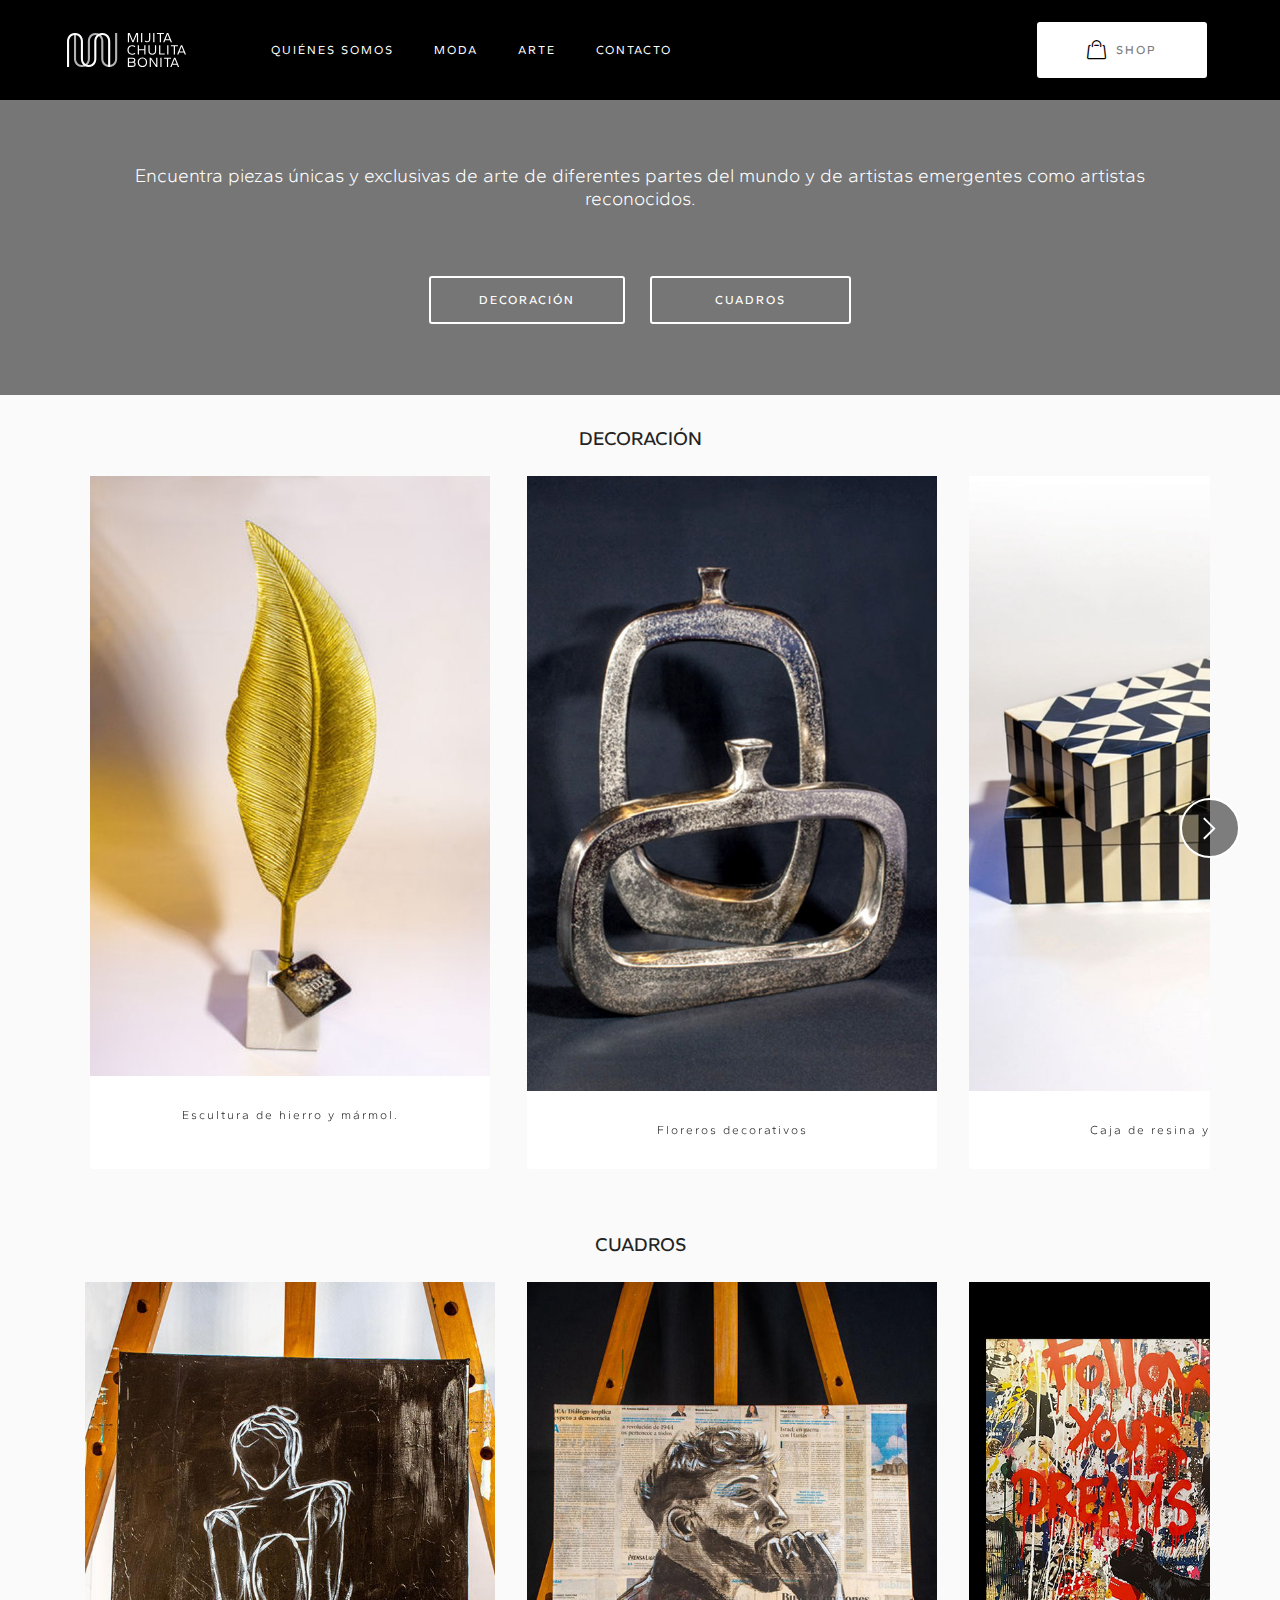
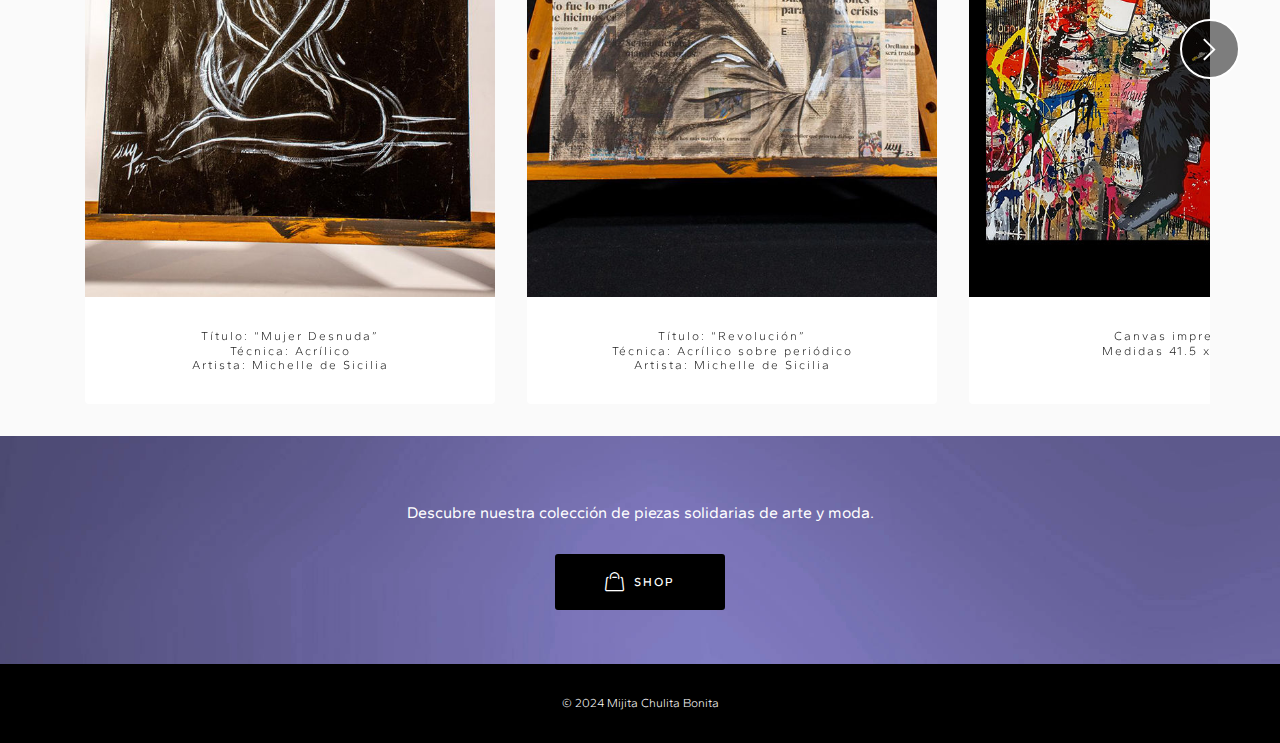
==== commit d33852a7: "create github pages" ====
--- a/arte.html
+++ b/arte.html
@@ -17,7 +17,6 @@
   <link rel="stylesheet" href="assets/bootstrap/css/bootstrap.min.css">
   <link rel="stylesheet" href="assets/bootstrap/css/bootstrap-grid.min.css">
   <link rel="stylesheet" href="assets/bootstrap/css/bootstrap-reboot.min.css">
-  <link rel="stylesheet" href="assets/animatecss/animate.min.css">
   <link rel="stylesheet" href="assets/dropdown/css/style.css">
   <link rel="stylesheet" href="assets/socicon/css/styles.css">
   <link rel="stylesheet" href="assets/theme/css/style.css">
@@ -340,7 +339,6 @@
   <script src="assets/tether/tether.min.js"></script>
   <script src="assets/bootstrap/js/bootstrap.min.js"></script>
   <script src="assets/smoothscroll/smooth-scroll.js"></script>
-  <script src="assets/viewportchecker/jquery.viewportchecker.js"></script>
   <script src="assets/dropdown/js/nav-dropdown.js"></script>
   <script src="assets/dropdown/js/navbar-dropdown.js"></script>
   <script src="assets/touchswipe/jquery.touch-swipe.min.js"></script>
@@ -350,6 +348,5 @@
   
   
   
-  <input name="animation" type="hidden">
-  </body>
+</body>
 </html>--- a/assets/mobirise/css/mbr-additional.css
+++ b/assets/mobirise/css/mbr-additional.css
@@ -1109,15 +1109,15 @@
     margin-top: 10px;
   }
 }
-.cid-ualpSs6rZu {
+.cid-uapTLdUTWW {
   padding-top: 0rem;
   padding-bottom: 0rem;
   background: #000000;
 }
-.cid-ualpSs6rZu .mbr-fallback-image.disabled {
+.cid-uapTLdUTWW .mbr-fallback-image.disabled {
   display: none;
 }
-.cid-ualpSs6rZu .mbr-fallback-image {
+.cid-uapTLdUTWW .mbr-fallback-image {
   display: block;
   background-size: cover;
   background-position: center center;
@@ -1126,20 +1126,20 @@
   position: absolute;
   top: 0;
 }
-.cid-ualpSs6rZu .container-fluid {
+.cid-uapTLdUTWW .container-fluid {
   padding: 0;
 }
 @media (max-width: 768px) {
-  .cid-ualpSs6rZu .container-fluid {
+  .cid-uapTLdUTWW .container-fluid {
     padding: 0;
   }
 }
 @media (max-width: 768px) {
-  .cid-ualpSs6rZu .container {
+  .cid-uapTLdUTWW .container {
     padding: 0 26px;
   }
 }
-.cid-ualpSs6rZu .embla__slide {
+.cid-uapTLdUTWW .embla__slide {
   display: flex;
   justify-content: center;
   position: relative;
@@ -1147,39 +1147,39 @@
   max-width: 690px;
 }
 @media (max-width: 768px) {
-  .cid-ualpSs6rZu .embla__slide {
+  .cid-uapTLdUTWW .embla__slide {
     min-width: 85%;
     max-width: 85%;
     margin-left: 1rem !important;
     margin-right: 1rem !important;
   }
 }
-.cid-ualpSs6rZu .embla__slide a {
+.cid-uapTLdUTWW .embla__slide a {
   display: block;
   width: 100%;
 }
-.cid-ualpSs6rZu .embla__slide a:hover .card-wrap .item-wrapper .image-wrap::before {
+.cid-uapTLdUTWW .embla__slide a:hover .card-wrap .item-wrapper .image-wrap::before {
   opacity: .65;
 }
-.cid-ualpSs6rZu .embla__slide a:hover .card-wrap .item-wrapper .image-wrap .content-wrap {
+.cid-uapTLdUTWW .embla__slide a:hover .card-wrap .item-wrapper .image-wrap .content-wrap {
   opacity: 1;
   transform: translateX(0);
 }
-.cid-ualpSs6rZu .embla__slide a .card-wrap .item-wrapper .image-wrap {
+.cid-uapTLdUTWW .embla__slide a .card-wrap .item-wrapper .image-wrap {
   position: relative;
   min-height: 460px;
   display: flex;
   align-items: flex-end;
   padding: 30px;
 }
-.cid-ualpSs6rZu .embla__slide a .card-wrap .item-wrapper .image-wrap::before {
+.cid-uapTLdUTWW .embla__slide a .card-wrap .item-wrapper .image-wrap::before {
   content: '';
   position: absolute;
   top: 0;
   left: 0;
   height: 100%;
   width: 100%;
-  border: 0px solid #000000;
+  border: 1px solid #000000;
   background-color: #000000;
   opacity: 0;
   pointer-events: none;
@@ -1187,11 +1187,11 @@
   z-index: 1;
 }
 @media (max-width: 992px) {
-  .cid-ualpSs6rZu .embla__slide a .card-wrap .item-wrapper .image-wrap::before {
+  .cid-uapTLdUTWW .embla__slide a .card-wrap .item-wrapper .image-wrap::before {
     opacity: .65;
   }
 }
-.cid-ualpSs6rZu .embla__slide a .card-wrap .item-wrapper .image-wrap img {
+.cid-uapTLdUTWW .embla__slide a .card-wrap .item-wrapper .image-wrap img {
   position: absolute;
   top: 0;
   left: 0;
@@ -1200,7 +1200,7 @@
   object-fit: cover;
   pointer-events: visible;
 }
-.cid-ualpSs6rZu .embla__slide a .card-wrap .item-wrapper .image-wrap .content-wrap {
+.cid-uapTLdUTWW .embla__slide a .card-wrap .item-wrapper .image-wrap .content-wrap {
   position: relative;
   z-index: 1;
   width: 100%;
@@ -1208,23 +1208,23 @@
   transform: translateX(-20px);
   transition: all 0.3s ease-in-out;
 }
-.cid-ualpSs6rZu .embla__slide a .card-wrap .item-wrapper .image-wrap .content-wrap .card-title {
+.cid-uapTLdUTWW .embla__slide a .card-wrap .item-wrapper .image-wrap .content-wrap .card-title {
   margin-bottom: 0;
 }
-.cid-ualpSs6rZu .embla__slide a .card-wrap .item-wrapper .image-wrap .content-wrap .card-desc {
+.cid-uapTLdUTWW .embla__slide a .card-wrap .item-wrapper .image-wrap .content-wrap .card-desc {
   margin: 0;
 }
 @media (max-width: 992px) {
-  .cid-ualpSs6rZu .embla__slide a .card-wrap .item-wrapper .image-wrap .content-wrap {
+  .cid-uapTLdUTWW .embla__slide a .card-wrap .item-wrapper .image-wrap .content-wrap {
     opacity: 1;
     transform: translateX(0);
   }
 }
-.cid-ualpSs6rZu .embla__button--next,
-.cid-ualpSs6rZu .embla__button--prev {
-  display: flex;
-}
-.cid-ualpSs6rZu .embla__button {
+.cid-uapTLdUTWW .embla__button--next,
+.cid-uapTLdUTWW .embla__button--prev {
+  display: flex;
+}
+.cid-uapTLdUTWW .embla__button {
   top: 50%;
   width: 60px;
   height: 60px;
@@ -1238,59 +1238,58 @@
   display: flex;
   justify-content: center;
   align-items: center;
-  display: none;
-}
-.cid-ualpSs6rZu .embla__button:disabled {
+}
+.cid-uapTLdUTWW .embla__button:disabled {
   cursor: default;
   display: none;
 }
-.cid-ualpSs6rZu .embla__button:hover {
+.cid-uapTLdUTWW .embla__button:hover {
   background: transparent;
   color: #ffffff;
 }
-.cid-ualpSs6rZu .embla__button.embla__button--prev {
+.cid-uapTLdUTWW .embla__button.embla__button--prev {
   left: 0;
   margin-left: 60px;
 }
 @media (max-width: 992px) {
-  .cid-ualpSs6rZu .embla__button.embla__button--prev {
+  .cid-uapTLdUTWW .embla__button.embla__button--prev {
     margin-left: 26px;
   }
 }
-.cid-ualpSs6rZu .embla__button.embla__button--next {
+.cid-uapTLdUTWW .embla__button.embla__button--next {
   right: 0;
   margin-right: 60px;
 }
 @media (max-width: 992px) {
-  .cid-ualpSs6rZu .embla__button.embla__button--next {
+  .cid-uapTLdUTWW .embla__button.embla__button--next {
     margin-right: 26px;
   }
 }
-.cid-ualpSs6rZu .embla {
+.cid-uapTLdUTWW .embla {
   position: relative;
   width: 100%;
 }
-.cid-ualpSs6rZu .embla__viewport {
+.cid-uapTLdUTWW .embla__viewport {
   overflow: hidden;
   width: 100%;
 }
-.cid-ualpSs6rZu .embla__viewport.is-draggable {
+.cid-uapTLdUTWW .embla__viewport.is-draggable {
   cursor: grab;
 }
-.cid-ualpSs6rZu .embla__viewport.is-dragging {
+.cid-uapTLdUTWW .embla__viewport.is-dragging {
   cursor: grabbing;
 }
-.cid-ualpSs6rZu .embla__container {
+.cid-uapTLdUTWW .embla__container {
   display: flex;
   user-select: none;
   -webkit-touch-callout: none;
   -khtml-user-select: none;
   -webkit-tap-highlight-color: transparent;
 }
-.cid-ualpSs6rZu .card-title {
+.cid-uapTLdUTWW .card-title {
   color: #ffffff;
 }
-.cid-ualpSs6rZu .card-desc {
+.cid-uapTLdUTWW .card-desc {
   color: #cacaca;
 }
 .cid-u9tdJLKtNh {
--- a/assets/mobirise/css/mbr-additional.css
+++ b/assets/mobirise/css/mbr-additional.css
@@ -1109,15 +1109,15 @@
     margin-top: 10px;
   }
 }
-.cid-ualpSs6rZu {
+.cid-uapTLdUTWW {
   padding-top: 0rem;
   padding-bottom: 0rem;
   background: #000000;
 }
-.cid-ualpSs6rZu .mbr-fallback-image.disabled {
+.cid-uapTLdUTWW .mbr-fallback-image.disabled {
   display: none;
 }
-.cid-ualpSs6rZu .mbr-fallback-image {
+.cid-uapTLdUTWW .mbr-fallback-image {
   display: block;
   background-size: cover;
   background-position: center center;
@@ -1126,20 +1126,20 @@
   position: absolute;
   top: 0;
 }
-.cid-ualpSs6rZu .container-fluid {
+.cid-uapTLdUTWW .container-fluid {
   padding: 0;
 }
 @media (max-width: 768px) {
-  .cid-ualpSs6rZu .container-fluid {
+  .cid-uapTLdUTWW .container-fluid {
     padding: 0;
   }
 }
 @media (max-width: 768px) {
-  .cid-ualpSs6rZu .container {
+  .cid-uapTLdUTWW .container {
     padding: 0 26px;
   }
 }
-.cid-ualpSs6rZu .embla__slide {
+.cid-uapTLdUTWW .embla__slide {
   display: flex;
   justify-content: center;
   position: relative;
@@ -1147,39 +1147,39 @@
   max-width: 690px;
 }
 @media (max-width: 768px) {
-  .cid-ualpSs6rZu .embla__slide {
+  .cid-uapTLdUTWW .embla__slide {
     min-width: 85%;
     max-width: 85%;
     margin-left: 1rem !important;
     margin-right: 1rem !important;
   }
 }
-.cid-ualpSs6rZu .embla__slide a {
+.cid-uapTLdUTWW .embla__slide a {
   display: block;
   width: 100%;
 }
-.cid-ualpSs6rZu .embla__slide a:hover .card-wrap .item-wrapper .image-wrap::before {
+.cid-uapTLdUTWW .embla__slide a:hover .card-wrap .item-wrapper .image-wrap::before {
   opacity: .65;
 }
-.cid-ualpSs6rZu .embla__slide a:hover .card-wrap .item-wrapper .image-wrap .content-wrap {
+.cid-uapTLdUTWW .embla__slide a:hover .card-wrap .item-wrapper .image-wrap .content-wrap {
   opacity: 1;
   transform: translateX(0);
 }
-.cid-ualpSs6rZu .embla__slide a .card-wrap .item-wrapper .image-wrap {
+.cid-uapTLdUTWW .embla__slide a .card-wrap .item-wrapper .image-wrap {
   position: relative;
   min-height: 460px;
   display: flex;
   align-items: flex-end;
   padding: 30px;
 }
-.cid-ualpSs6rZu .embla__slide a .card-wrap .item-wrapper .image-wrap::before {
+.cid-uapTLdUTWW .embla__slide a .card-wrap .item-wrapper .image-wrap::before {
   content: '';
   position: absolute;
   top: 0;
   left: 0;
   height: 100%;
   width: 100%;
-  border: 0px solid #000000;
+  border: 1px solid #000000;
   background-color: #000000;
   opacity: 0;
   pointer-events: none;
@@ -1187,11 +1187,11 @@
   z-index: 1;
 }
 @media (max-width: 992px) {
-  .cid-ualpSs6rZu .embla__slide a .card-wrap .item-wrapper .image-wrap::before {
+  .cid-uapTLdUTWW .embla__slide a .card-wrap .item-wrapper .image-wrap::before {
     opacity: .65;
   }
 }
-.cid-ualpSs6rZu .embla__slide a .card-wrap .item-wrapper .image-wrap img {
+.cid-uapTLdUTWW .embla__slide a .card-wrap .item-wrapper .image-wrap img {
   position: absolute;
   top: 0;
   left: 0;
@@ -1200,7 +1200,7 @@
   object-fit: cover;
   pointer-events: visible;
 }
-.cid-ualpSs6rZu .embla__slide a .card-wrap .item-wrapper .image-wrap .content-wrap {
+.cid-uapTLdUTWW .embla__slide a .card-wrap .item-wrapper .image-wrap .content-wrap {
   position: relative;
   z-index: 1;
   width: 100%;
@@ -1208,23 +1208,23 @@
   transform: translateX(-20px);
   transition: all 0.3s ease-in-out;
 }
-.cid-ualpSs6rZu .embla__slide a .card-wrap .item-wrapper .image-wrap .content-wrap .card-title {
+.cid-uapTLdUTWW .embla__slide a .card-wrap .item-wrapper .image-wrap .content-wrap .card-title {
   margin-bottom: 0;
 }
-.cid-ualpSs6rZu .embla__slide a .card-wrap .item-wrapper .image-wrap .content-wrap .card-desc {
+.cid-uapTLdUTWW .embla__slide a .card-wrap .item-wrapper .image-wrap .content-wrap .card-desc {
   margin: 0;
 }
 @media (max-width: 992px) {
-  .cid-ualpSs6rZu .embla__slide a .card-wrap .item-wrapper .image-wrap .content-wrap {
+  .cid-uapTLdUTWW .embla__slide a .card-wrap .item-wrapper .image-wrap .content-wrap {
     opacity: 1;
     transform: translateX(0);
   }
 }
-.cid-ualpSs6rZu .embla__button--next,
-.cid-ualpSs6rZu .embla__button--prev {
-  display: flex;
-}
-.cid-ualpSs6rZu .embla__button {
+.cid-uapTLdUTWW .embla__button--next,
+.cid-uapTLdUTWW .embla__button--prev {
+  display: flex;
+}
+.cid-uapTLdUTWW .embla__button {
   top: 50%;
   width: 60px;
   height: 60px;
@@ -1238,59 +1238,58 @@
   display: flex;
   justify-content: center;
   align-items: center;
-  display: none;
-}
-.cid-ualpSs6rZu .embla__button:disabled {
+}
+.cid-uapTLdUTWW .embla__button:disabled {
   cursor: default;
   display: none;
 }
-.cid-ualpSs6rZu .embla__button:hover {
+.cid-uapTLdUTWW .embla__button:hover {
   background: transparent;
   color: #ffffff;
 }
-.cid-ualpSs6rZu .embla__button.embla__button--prev {
+.cid-uapTLdUTWW .embla__button.embla__button--prev {
   left: 0;
   margin-left: 60px;
 }
 @media (max-width: 992px) {
-  .cid-ualpSs6rZu .embla__button.embla__button--prev {
+  .cid-uapTLdUTWW .embla__button.embla__button--prev {
     margin-left: 26px;
   }
 }
-.cid-ualpSs6rZu .embla__button.embla__button--next {
+.cid-uapTLdUTWW .embla__button.embla__button--next {
   right: 0;
   margin-right: 60px;
 }
 @media (max-width: 992px) {
-  .cid-ualpSs6rZu .embla__button.embla__button--next {
+  .cid-uapTLdUTWW .embla__button.embla__button--next {
     margin-right: 26px;
   }
 }
-.cid-ualpSs6rZu .embla {
+.cid-uapTLdUTWW .embla {
   position: relative;
   width: 100%;
 }
-.cid-ualpSs6rZu .embla__viewport {
+.cid-uapTLdUTWW .embla__viewport {
   overflow: hidden;
   width: 100%;
 }
-.cid-ualpSs6rZu .embla__viewport.is-draggable {
+.cid-uapTLdUTWW .embla__viewport.is-draggable {
   cursor: grab;
 }
-.cid-ualpSs6rZu .embla__viewport.is-dragging {
+.cid-uapTLdUTWW .embla__viewport.is-dragging {
   cursor: grabbing;
 }
-.cid-ualpSs6rZu .embla__container {
+.cid-uapTLdUTWW .embla__container {
   display: flex;
   user-select: none;
   -webkit-touch-callout: none;
   -khtml-user-select: none;
   -webkit-tap-highlight-color: transparent;
 }
-.cid-ualpSs6rZu .card-title {
+.cid-uapTLdUTWW .card-title {
   color: #ffffff;
 }
-.cid-ualpSs6rZu .card-desc {
+.cid-uapTLdUTWW .card-desc {
   color: #cacaca;
 }
 .cid-u9tdJLKtNh {
